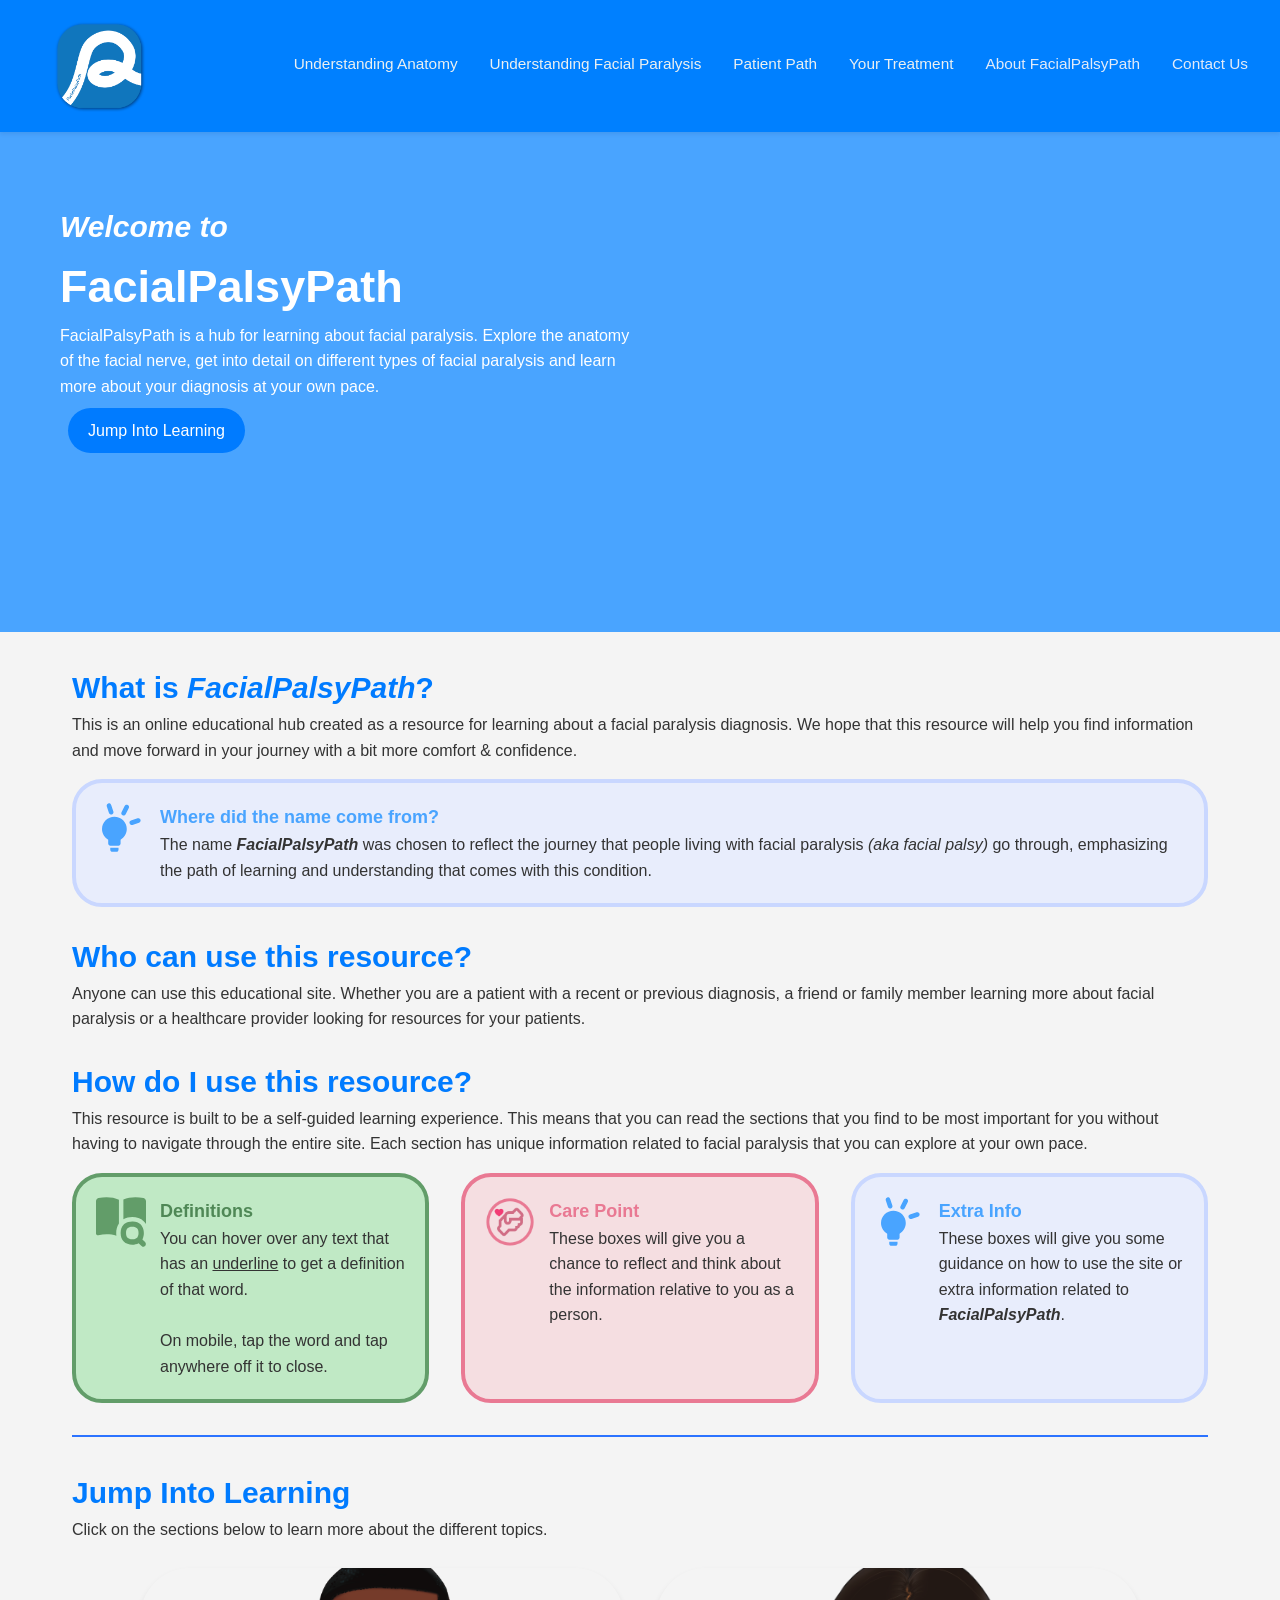
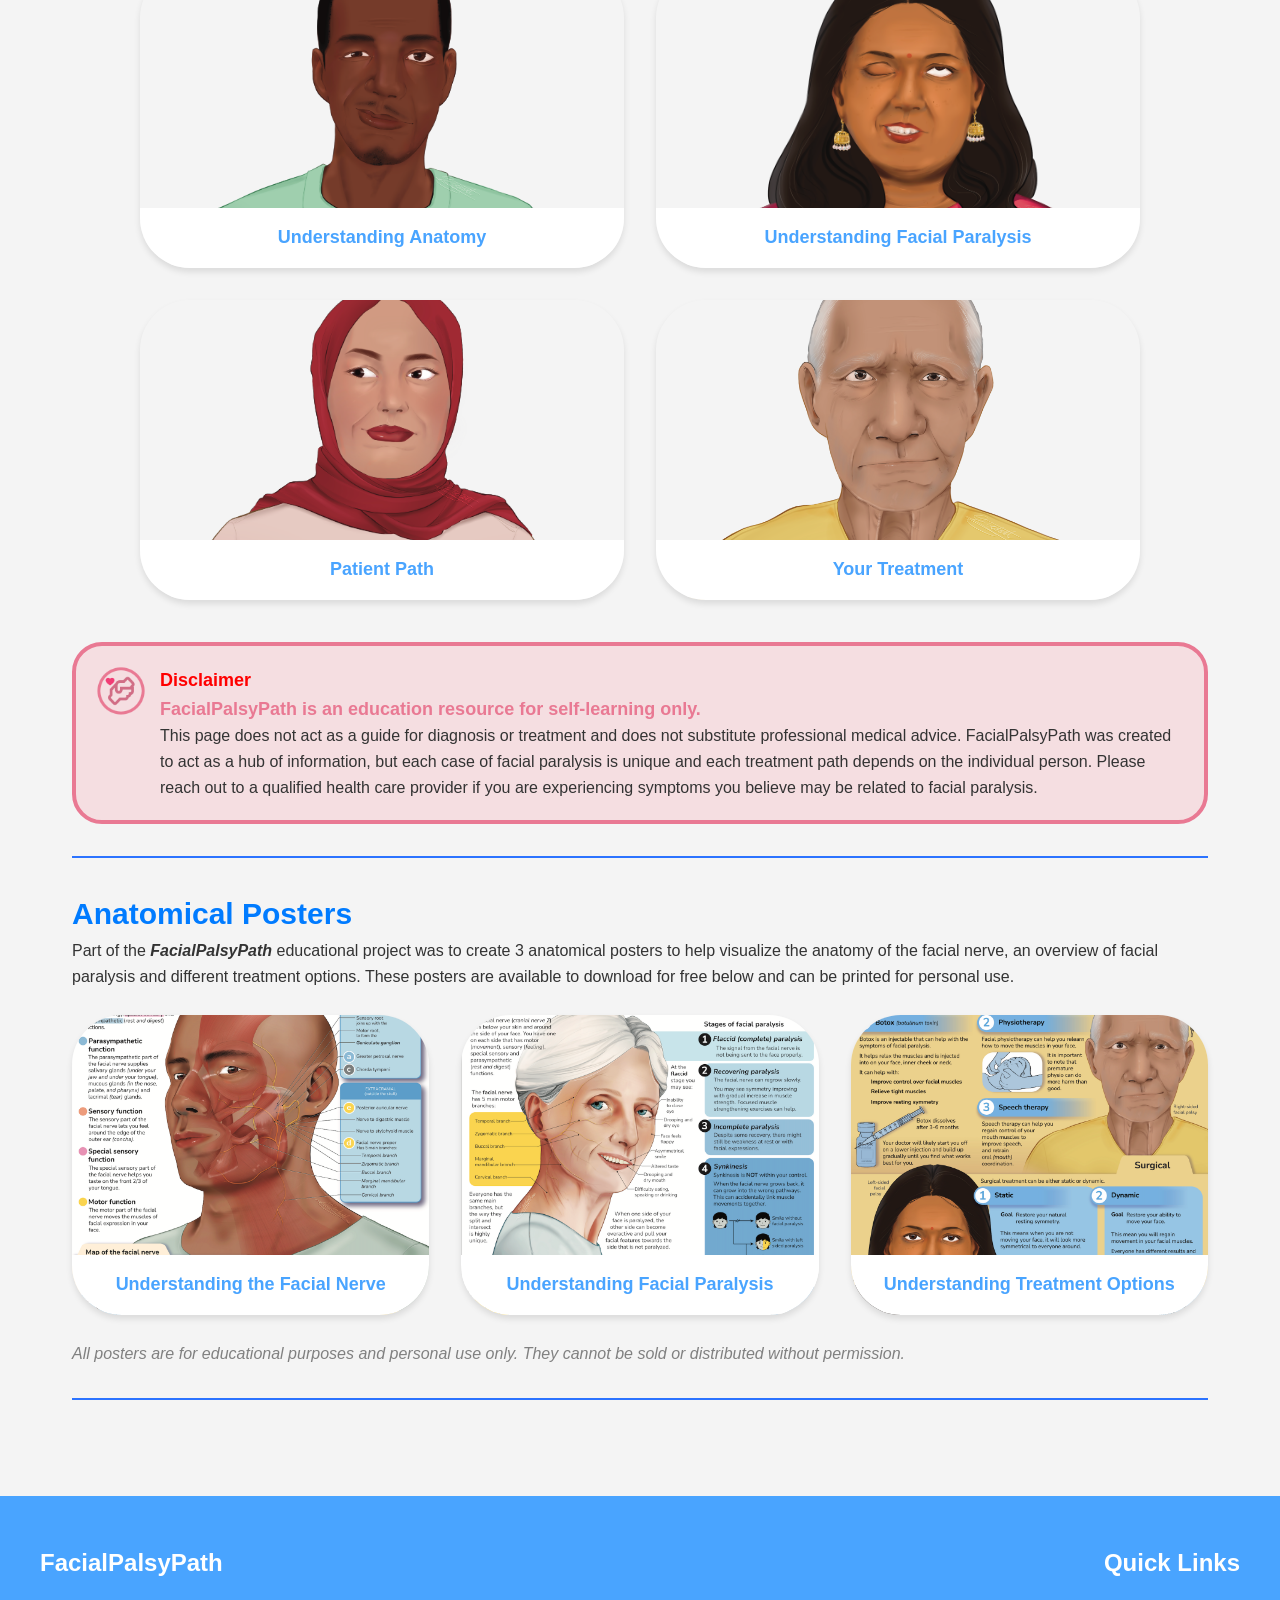
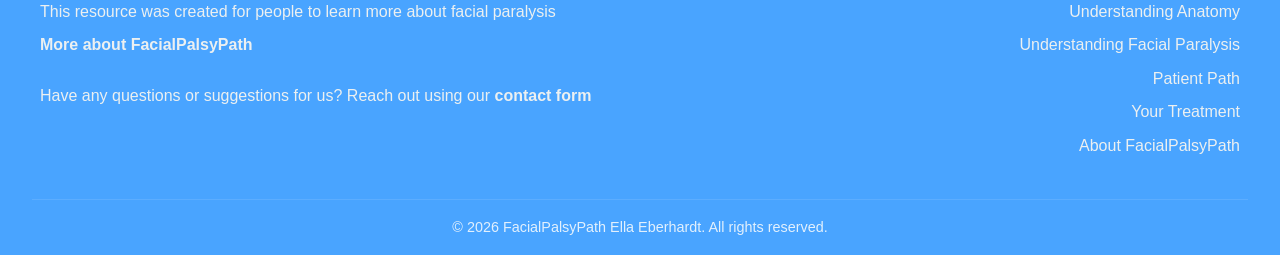
==== index.html @ 550a3e5a "Added comment - test" ====
<!DOCTYPE html>
<html lang="en">
<head>
    <meta charset="UTF-8">
    <meta name="viewport" content="width=device-width, initial-scale=1.0">
    <title>Understanding Facial Paralysis</title>
    <link rel="icon" type="image/x-icon" href="icons/FacialPalsyPathLogo.png">
    <link rel="stylesheet" href="style.css">
    <script src="main.js" defer></script>
</head>
<body>
<!-- I changed something -->
<header>
    <nav>
    <div class="logo">
        <a href="index.html" class="logo-link">
        <img src="icons/FacialPalsyPathLogo.png" alt="Home" class="logo-img">
         </a>
    </div>

    <!-- Hidden checkbox -->
        <input type="checkbox" id="menu-toggle" class="menu-toggle">

        <!-- Hamburger icon -->
        <label for="menu-toggle" class="hamburger">
             <span></span>
             <span></span>
             <span></span>
            </label>
        <div class="glass-overlay"></div>

    <ul class="nav-links">
        <li class="dropdown">
            <a href="pages/UnderstandingAnatomy.html" class="dropdown-toggle">Understanding Anatomy</a>
            <ul class="dropdown-menu">
                <li><a href="pages/UnderstandingAnatomy.html#nerves">Nerves</a></li>
                <li><a href="pages/UnderstandingAnatomy.html#facialnerve">Facial Nerve</a></li>
                <li><a href="pages/UnderstandingAnatomy.html#facialmuscles">Facial Muscles</a></li>
            </ul>
        </li>
        <li class="dropdown">
            <a href="pages/UnderstandingParalysis.html" class="dropdown-toggle">Understanding Facial Paralysis</a>
            <ul class="dropdown-menu">
                <li><a href="pages/UnderstandingParalysis.html#whatisparalysis">What is Paralysis?</a></li>
                <li><a href="pages/UnderstandingParalysis.html#causes">Causes</a></li>
                <li><a href="pages/UnderstandingParalysis.html#bellspalsy">Bell's Palsy</a></li>
                <li><a href="pages/UnderstandingParalysis.html#stages">Stages</a></li>
                <li><a href="pages/UnderstandingParalysis.html#synkinesis">Synkinesis</a></li>
                <li><a href="pages/UnderstandingParalysis.html#recovery">Recovery & Impacts</a></li>
            </ul>
        </li>
        <li class="dropdown">
            <a href="pages/PatientPath.html" class="dropdown-toggle">Patient Path</a>
            <ul class="dropdown-menu">
                <li><a href="pages/PatientPath.html#firstsigns">First Signs</a></li>
                <li><a href="pages/PatientPath.html#attheclinic">At the Clinic</a></li>
                <li><a href="pages/PatientPath.html#athome">At Home</a></li>
                <li><a href="pages/PatientPath.html#onsurgeryday">On Surgery Day</a></li>
                <li><a href="pages/PatientPath.html#yourteam">Your Team</a></li>
            </ul>
        </li>
         <li class="dropdown">
            <a href="pages/YourTreatment.html" class="dropdown-toggle">Your Treatment</a>
            <ul class="dropdown-menu">
                <li><a href="pages/YourTreatment.html#intro">Intro</a></li>
                <li><a href="pages/YourTreatment.html#non-surgical">Non-Surgical Options</a></li>
                <li><a href="pages/YourTreatment.html#surgical-static">Surgical Options: Static</a></li>
                <li><a href="pages/YourTreatment.html#surgical-dynamic">Surgical Options: Dynamic</a></li>
            </ul>
        </li>
        <li><a href="pages/About.html">About FacialPalsyPath</a></li>
        <li><a href="pages/About.html#contact-section">Contact Us</a></li>
    </ul>
    </nav>
</header>

<main>

<div class="blue-block">
  <div class="block-text">
    <h2> <span style="color: white;font-style: italic;font-size: 1em;">Welcome to</span></h2>
    <h2> <span style="color: white;font-style: bold;font-size: 1.5em;">FacialPalsyPath</span></h2>
    <p>FacialPalsyPath is a hub for learning about facial paralysis. Explore the anatomy of the facial nerve, 
        get into detail on different types of facial paralysis and learn more about your diagnosis at your own pace.</p>
    <a href="#jumpintolearning" class="button">Jump Into Learning</a>
  </div>
  <img src="images/IndexSplashImage.png" alt="Image of older white woman with a gentle smile with facial paralysis" class="block-image">
</div>

<div id="intro" class="page-section">
        <h2>What is <span style="font-style: italic;">FacialPalsyPath</span>?</h2>
        <p>This is an online educational hub created as a resource for learning about a facial paralysis diagnosis. 
            We hope that this resource will help you find information and move forward in your journey with a bit more comfort & confidence.</p>
            <div class="tutorial">
                    <img src="icons/LightBulb.svg" alt="icon of a lightbulb." style="width:50px;height:50px;">
                    <div id="tutorial-text"> 
                    <h3>Where did the name come from?</h3>
                    <p>The name <span style="font-weight: bold;font-style: italic;">FacialPalsyPath</span> was chosen to reflect the journey that people living with facial paralysis <span style="font-style: italic;">(aka facial palsy)</span> go through, emphasizing the path of learning and understanding that comes with this condition.</p>
                    </div>
            </div>
        <br>
        <h2>Who can use this resource?</h2>
        <p>Anyone can use this educational site. Whether you are a patient with a recent or previous diagnosis, a friend or family member 
            learning more about facial paralysis or a healthcare provider looking for resources for your patients.</p>
        <br>
        <h2>How do I use this resource?</h2>
        <p>This resource is built to be a self-guided learning experience. This means that you can read the sections that you find to be most 
            important for you without having to navigate through the entire site. Each section has unique information related to facial paralysis that you can explore at your own pace.</p>
            <div class="tutorial-grid">
                <section class="introduction-to-definition-page">
                    <img src="icons/definition.svg" alt="icon of a book and magnifying glass" style="width:50px;height:50px;">
                    <div id="introduction-to-definition-text">    
                        <h3>Definitions</h3>
                        <p>You can hover over any text that has an <span class = "definition" definition-text="Just like that!">underline</span> to get a definition of that word.<br><br> On mobile, tap the word and tap anywhere off it to close.</p>
                    </div>
                </section>
                <section class="care-point">
                    <img src="icons/CarePointIcon.png" alt="icon of two hands holding with a heart to the top left of them." style="width:50px;height:50px;">
                    <div id="care-point-text">    
                        <h3>Care Point</h3>
                        <p>These boxes will give you a chance to reflect and think about the information relative to you as a person.</p>
                    </div>
                </section> 
                <section class="tutorial">
                    <img src="icons/LightBulb.svg" alt="icon of a lightbulb." style="width:50px;height:50px;">
                    <div id="tutorial-text">    
                        <h3>Extra Info</h3>
                        <p>These boxes will give you some guidance on how to use the site or extra information related to <span style="font-weight: bold;font-style: italic;">FacialPalsyPath</span>.</p>
                    </div>
                </section>
            </div> 
</div>

<div id="jumpintolearning" class="page-section">
        <h2>Jump Into Learning</h2>
        <p>Click on the sections below to learn more about the different topics.</p><br>
    <div class="gallery-grid">

        <div class="gallery-item">
            <a href="pages/UnderstandingAnatomy.html">
            <img src="images/UnderstandingParalysisRecovering.png" alt="EDIT">
            <div class="gallery-overlay">
                <h3>Understanding Anatomy</h3>
            </div>
            </a>
        </div>

        <div class="gallery-item">
            <a href="pages/UnderstandingParalysis.html">
            <img src="images/UnderstandingParalysisEye3.png" alt="EDIT">
            <div class="gallery-overlay">
                <h3>Understanding Facial Paralysis</h3>
            </div>
            </a>
        </div> 

        <div class="gallery-item">
            <a href="pages/PatientPath.html">
            <img src="images/UnderstandingParalysisIncomplete.png" alt="EDIT">
            <div class="gallery-overlay">
            <h3>Patient Path</h3>
            </div>
            </a>
        </div>

        <div class="gallery-item">
            <a href="pages/YourTreatment.html">
            <img src="images/UnderstandingParalysisOveractiveMuscles.png" alt="EDIT" style="width: 110%;">
            <div class="gallery-overlay">
            <h3>Your Treatment</h3>
            </div>
            </a>
        </div>
    </div>
    <br>
        <section class="care-point">
                    <img src="icons/CarePointIcon.png" alt="icon of two hands holding with a heart to the top left of them." style="width:50px;height:50px;">
                    <div id="care-point-text">    
                        <h3><span style="color: red;">Disclaimer</span></h3>
                        <h3>FacialPalsyPath is an education resource for self-learning only.</h3>
                        <p>This page does not act as a guide for diagnosis or treatment and does not substitute professional medical advice. FacialPalsyPath was created 
                            to act as a hub of information, but each case of facial paralysis is unique and each treatment path depends on the individual person. Please reach out to a qualified health 
                            care provider if you are experiencing symptoms you believe may be related to facial paralysis.</p>
                    </div>
        </section>
</div>

<div id="posters" class="page-section">
    <h2>Anatomical Posters</h2>
    <p>Part of the <span style="font-weight: bold; font-style: italic;">FacialPalsyPath</span> educational project was to create 3 anatomical posters to help visualize the anatomy of the facial nerve, 
        an overview of facial paralysis and different treatment options. These posters are available to download for free below and can be printed for personal use.</p>
       <br>
        <div class="poster-grid">
            <div class="gallery-item">
                <a href="posters/FacialNervePoster.jpg" download>
                <img src="images/FacialNervePoster.jpg" alt="Facial Nerve Poster" style="width: 170%;">
                <div class="gallery-overlay">
                    <h3>Understanding the Facial Nerve</h3>
                </div>
                </a>
            </div>

            <div class="gallery-item">
                <a href="posters/FacialParalysisPoster.jpg" download>
                <img src="images/FacialParalysisPoster.jpg" alt="Facial Paralysis Poster" style="width: 170%;">
                <div class="gallery-overlay">
                    <h3>Understanding Facial Paralysis</h3>
                </div>
                </a>
            </div> 

            <div class="gallery-item">
                <a href="posters/TreatmentPoster.jpg" download>
                <img src="images/TreatmentPoster.jpg" alt="Treatment Option Poster" style="width: 170%;">
                <div class="gallery-overlay">
                <h3>Understanding Treatment Options</h3>
                </div>
                </a>
            </div>
        </div>
    <br>
    <p><span style="color: gray; font-style: italic;">All posters are for educational purposes and personal use only. They cannot be sold or distributed without permission.</span></p>
</div>

</main>

<!-- Lightbox Modal -->
<div class="lightbox-modal" id="lightboxModal">
    <div class="lightbox-content">
        <span class="lightbox-close" id="lightboxClose">&times;</span>
        <img class="lightbox-img" id="lightboxImg" src="" alt="">
    </div>
</div>

<button onclick="topFunction()" id="myBtn" title="Go to top">
    <img src="icons/TopOfPageArrow.png" alt="icon of an arrow pointing to the top of the page." style="width:20px;height:20px;">Top of Page</button>

<footer>
    <div class="footer-content">
    <div class="footer-section">
        <h3>FacialPalsyPath</h3>
        <p>This resource was created for people to learn more about facial paralysis</p>
        <a href="../pages/About.html" style="font-weight: bold;">More about FacialPalsyPath</a>
        <br><br>
        <p>Have any questions or suggestions for us? Reach out using our <a href="../pages/About.html#contact-section" style="font-weight: bold;">contact form</a></p>
    </div>
    <div class="footer-section">
        <h3>Quick Links</h3>
        <ul>
        <li><a href="../pages/UnderstandingAnatomy.html">Understanding Anatomy</a></li>
        <li><a href="../pages/UnderstandingParalysis.html">Understanding Facial Paralysis</a></li>
        <li><a href="../pages/PatientPath.html">Patient Path</a></li>
        <li><a href="../pages/YourTreatment.html">Your Treatment</a></li>
        <li><a href="../pages/About.html">About FacialPalsyPath</a></li>
        </ul>
    </div>
    </div>
    <div class="footer-bottom">
        <p>&copy; 2026 FacialPalsyPath Ella Eberhardt. All rights reserved.</p>
    </div>
</footer> 

<script>
let mybutton = document.getElementById("myBtn");
window.onscroll = function() {scrollFunction()};
function scrollFunction() {
if (document.body.scrollTop > 100 || document.documentElement.scrollTop > 100) {
    mybutton.style.display = "block";
} else {
    mybutton.style.display = "none";
}
}
function topFunction() {
document.documentElement.scrollTop = 0;
document.body.scrollTop = 0;
}

</script>
</body>
</html>
---- style.css ----
/*Import Google font for footer and header*/
@import url('https://fonts.googleapis.com/css2?family=Montserrat:wght@400;700&display=swap');

/* ----------- Logo styling ----------- */
/* Container for logo link, aligns logo vertically */
.logo-link {
  display: flex;
  align-items: center;
  transition: all 0.3s ease;
}

.logo-link:hover {
  transform: scale(1.05);
  filter: drop-shadow(0 4px 8px rgba(0, 0, 0, 0.2));
}

/* Logo scales with viewport instead of staying fixed at 90px */
.logo-img {
  height: clamp(40px, 9vw, 90px);
  width: auto;
  max-width: 500px;
  min-width: 100px;
  min-height: 100px;
  display: block;
}

.logo {
  /* padding instead of margin: guarantees space inside the header
     rather than pushing against a min-height that might not grow */
  padding: 0.5rem 0.5rem 0.5rem 1rem;
}

@media (max-width: 768px) {
  header {
    min-height: 200px;
    padding: 0.5rem 1.5rem;
  }
}

/* ----------- Headings ----------- */
h1 {
  color: rgb(5, 5, 114);
  font-size: 40px;
  font-family: "Gravitas One", serif;
  font-weight: 600;
  font-style: normal;
}

/* ----------- Page Text Styling ----------- */
h2 {
  color: #007bff;
  font-size: 30px;
  font-weight: bold;
}

h3 {
  color: #49a4ff;
  font-size: 18px;
}

/* ----------- Global Styles ----------- */
/* Reset default browser spacing and sets box model */
* {
  margin: 0;
  padding: 0;
  box-sizing: border-box;
}

/* ----------- Header Styling----------- */
/* Fixes header bar to top of page */
header {
  background-color: #0080ff;
  padding: 0.5rem 2rem;
  position: fixed;
  top: 0;
  width: 100%;
  min-height: 100px;
  z-index: 100;
  display: flex;
  align-items: center;
  justify-content: space-between;
  box-shadow: 0 2px 4px rgba(0, 40, 100, 0.1);
}

/* Naviguation container - flexbox for horizontal layout and spacing */
nav {
  display: flex;
  justify-content: space-between;
  align-items: center;
  width: 100%;
  position: relative; /* needed for dropdown positioning */
}

/* ----------- Index Page Styling ----------- */
 .blue-block {
  width: 100vw;
  position: relative;
  left: 50%;
  right: 50%;
  margin-left: -50vw;
  margin-right: -50vw;

  display: flex;
  align-items: center;
  justify-content: space-between;
  background-color: #49a4ff;
  padding: 60px;
  min-height: 600px;
  overflow: hidden; /* the mask */
}

.block-text {
  max-width: 50%;
  color: #ffffff;
  text-align: left;
  z-index: 1; /* keeps text above the image if they ever overlap */
}

.block-image {
  position: absolute;
  bottom: -30%;
  right: 5%;
  height: 120%;
  width: auto;
  max-width: none; /* don't let this fight with the height-based sizing */
  object-fit: cover;
  background: transparent;
}

/* ---- MOBILE ---- */
@media (max-width: 768px) {
  .blue-block {
    flex-direction: column;
    align-items: center;
    padding: 90px 24px;
    min-height: 900px; 
  }

  .block-text {
    max-width: 100%;
    margin-bottom: 24px;
    text-align: center;
    position: relative;
    z-index: 1; /* keeps text above the image if they ever overlap */
  }

  .block-image {
    height: 75%;
    bottom: -15%;

    /* centering instead of right-anchoring */
    right: auto;
    left: 50%;
    transform: translateX(-50%);
  }
}

/*Index Tutorial Grid*/
.tutorial-grid {
  display: grid;
  grid-template-columns: repeat(3, 1fr);
  gap: 2rem;
  max-width: 1300px;
  margin: 0 auto;
}

@media (max-width: 768px) {
  .tutorial-grid {
    grid-template-columns: 1fr;
    gap: 0rem;
  }
}

/*Index Poster grid*/
.poster-grid {
  display: grid;
  grid-template-columns: repeat(3, 1fr);
  gap: 2rem;
  max-width: 1300px;
  margin: 0 auto;
}

@media (max-width: 768px) {
  .poster-grid {
    grid-template-columns: 1fr;
    gap: 1.5rem;
  }
}

/* Index gallery grid */
.gallery {
  margin-top: 4rem;
  margin-bottom: 4rem;
}

/* CSS Grid Layout - 2 Column Grid */
.gallery-grid {
  display: grid;
  grid-template-columns: repeat(2, 1fr);
  gap: 2rem;
  max-width: 1000px;
  margin: 0 auto;
}

/* Gallery Item Styling */
.gallery-item {
  position: relative;
  overflow: hidden;
  border-radius: 50px;
  box-shadow: 0 4px 6px rgba(0, 0, 0, 0.1);
  transition: transform 0.3s ease, box-shadow 0.3s ease;
  cursor: pointer;
}

.gallery-item:hover {
  transform: translateY(-5px);
  box-shadow: 0 8px 15px rgba(0, 0, 0, 0.2);
}

.gallery-item img {
  width: 80%;
  height: 300px;
  object-fit: cover;
  display: block;
}

.gallery-item a {
  text-decoration: none;
  color: inherit;
  display: block;
}

.gallery-overlay {
  position: absolute;
  bottom: 0;
  left: 0;
  width: 100%;
  height: 20%;
  background: white;
  display: flex;
  align-items: flex-end;
  justify-content: center;
  text-align: center;
  padding: 1rem;
}

/* Responsive Gallery */
@media (max-width: 768px) {
  .gallery-grid {
    grid-template-columns: 1fr;
    gap: 1.5rem;
  }
  
  .gallery h2 {
    font-size: 2rem;
  }
  
  .gallery-item img {
    height: 250px;
  }
}

@media (min-width: 769px) and (max-width: 1024px) {
  .gallery-grid {
    gap: 1.5rem;
  }
}

/* ----------- Meet the Team Styling ----------- */
body {
    margin: 0;
    background: var(--paper);
    font-family: var(--font-body);
    color: var(--ink);
  }

  .team-group {
    margin-bottom: 25px;
  }

  .team-group:last-child {
    margin-bottom: 0;
  }

  .group-heading {
    display: flex;
    align-items: baseline;
    gap: 16px;
    margin-bottom: 12px;
  }

  .group-heading h2 {
    font-family: var(--font-display);
    font-size: 20px;
    font-weight: 500;
    margin: 0;
    white-space: nowrap;
  }

  .group-heading::after {
    content: "";
    flex: 1;
    height: 1px;
    background: var(--line);
  }

  /* ---------- LEAD: image left, text to the right ---------- */
  .lead-list {
    display: flex;
    flex-direction: column;
    gap: 32px;
  }

  .lead-card {
    display: flex;
    align-items: center;
    gap: 28px;
    padding: 20px;
    border: 1px solid var(--line);
    border-radius: 12px;
    background: #fff;
  }

  .lead-card .avatar {
    width: 250px;
    height: 250px;
    flex: 0 0 auto;
  }

  .lead-card .info {
    text-align: left;
  }

  .lead-card .name {
    font-family: var(--font-display);
    font-size: 22px;
    margin: 0 0 4px;
  }

  .lead-card .role {
    font-size: 13px;
    letter-spacing: 0.04em;
    text-transform: uppercase;
    color: var(--accent);
    font-weight: 600;
    margin: 0 0 10px;
  }

  .lead-card .bio {
    font-size: 15px;
    line-height: 1.55;
    color: var(--muted);
    margin: 0;
    max-width: 520px;
  }

  /* ---------- COMMITTEE: image top, text centered below ---------- */
  .committee-grid {
    display: grid;
    grid-template-columns: repeat(auto-fit, minmax(160px, 1fr));
    gap: 32px;
  }

  .committee-card {
    display: flex;
    flex-direction: column;
    align-items: center;
    text-align: center;
  }

  .committee-card .avatar {
    width: 250px;
    height: 250px;
    margin-bottom: 14px;
  }

  .committee-card .name {
    font-family: var(--font-display);
    font-size: 17px;
    margin: 0 0 3px;
  }

  .committee-card .role {
    font-size: 12px;
    letter-spacing: 0.04em;
    text-transform: uppercase;
    color: var(--accent);
    font-weight: 600;
    margin: 0;
  }

  /* ---------- Shared circular image mask ---------- */
  .avatar {
    border-radius: 50%;
    overflow: hidden;
    background: var(--accent-soft);
    border: 1px solid var(--line);
  }

  .avatar img {
    width: 100%;
    height: 100%;
    object-fit: cover;
    display: block;
  }

  /* ---------- Responsive ---------- */
  @media (max-width: 768px) {
    .lead-card {
      flex-direction: column;
      text-align: center;
    }
    .lead-card .info {
      text-align: center;
    }
    .lead-card .bio {
      max-width: 100%;
    }
  }

/* ----------- Contact Section ----------- */
.contact-section{
    width:100%;
    max-width:1180px;
    background:var(--blue-dark);
    border-radius:20px;
    overflow:hidden;
    box-shadow:0 20px 60px rgba(30,42,94,0.25);
  } 

  /* MAIN */
  .main{
    display:grid;
    grid-template-columns:1fr 1.15fr;
    gap:40px;
    padding:60px 40px 70px;
    align-items:start;
  }

  .contact-item{
    display:flex;
    align-items:center;
    gap:10px;
    color:var(--text-light);
    font-size:13px;
    margin-bottom:16px;
  }

  .contact-item .icon{
    width:28px;
    height:28px;
    border-radius:50%;
    background:rgba(255,255,255,0.08);
    display:flex;
    align-items:center;
    justify-content:center;
    flex-shrink:0;
  }

  .contact-item .icon svg{
    width:13px;
    height:13px;
    stroke:var(--text-light);
  }

  /* FORM CARD */
  .card{
    background:var(--white);
    border-radius:16px;
    padding:36px 36px 30px;
    position:relative;
    overflow:hidden;
  }

  .card-arcs{
    position:absolute;
    top:-30px;
    right:-30px;
    width:120px;
    height:120px;
    opacity:0.5;
    pointer-events:none;
  }

  .form-row{
    display:grid;
    grid-template-columns:1fr 1fr;
    gap:16px;
    margin-bottom:16px;
  }

  .field{ display:flex; flex-direction:column; gap:6px; }

  .field label{
    font-size:12px;
    font-weight:600;
    color:var(--blue-dark);
  }

  .field input,
  .field textarea{
    border:1px solid var(--border);
    border-radius:8px;
    padding:11px 12px;
    font-size:13px;
    color:var(--blue-dark);
    outline:none;
    font-family:inherit;
    transition:border-color 0.15s ease;
  }

  .field input::placeholder,
  .field textarea::placeholder{
    color:var(--placeholder);
  }

  .field input:focus,
  .field textarea:focus{
    border-color:var(--blue-accent);
  }

  .field-icon-wrap{
    position:relative;
    display:flex;
    align-items:center;
  }

  .field-icon-wrap input{ width:100%; padding-left:34px; }

  .field-icon-wrap .prefix-icon{
    position:absolute;
    left:11px;
    width:14px;
    height:14px;
    stroke:var(--placeholder);
    pointer-events:none;
  }

  .phone-wrap{
    display:flex;
    gap:8px;
  }
  .phone-wrap select{
    border:1px solid var(--border);
    border-radius:8px;
    padding:0 8px;
    font-size:13px;
    color:var(--blue-dark);
    background:var(--white);
    outline:none;
  }
  .phone-wrap input{ flex:1; }

  .field textarea{
    resize:none;
    min-height:80px;
  }

  @media (max-width:820px){
    .main{ grid-template-columns:1fr; }
    .nav-links{ display:none; }
  }

  @media (max-width:480px){
    .form-row{ grid-template-columns:1fr; }
    .nav{ padding:18px 20px; }
    .main{ padding:40px 20px 50px; }
  }

/* ----------- Naviguation links ----------- */
.nav-links {
  display: flex;
  list-style: none;
  transition: all 0.3s ease;
  gap: 2rem;
}


/* Individual link styling */
.nav-links a {
  color: #e3ebf8;
  text-decoration: none;
  font-size: clamp(0.9rem, 1.2vw, 1.1rem);
  padding-bottom: 0.25rem;
  border-bottom: 3px solid transparent;
  transition: all 0.3s ease;
}

/* Link Hover Effects */
.nav-links a:hover {
  color: #ffffff;
  border-bottom: white solid 3px;
  border-radius: 4px 4px 4px 4px;
}

/* Link Active Page indicator */
.nav-links a.active {
  color: #0057ad;
  border-bottom: #0057ad 3px;
}

/* ----------- Mobile Header Navigation ----------- */
/* 📱 Mobile breakpoint */
@media (max-width: 768px) {
  /* Adjust header padding and logo size for mobile */
  header {
    padding: 0.75rem 1rem;    /* tighter mobile spacing */
  }

  .logo {
    height: clamp(40px, 10vw, 55px); /* responsive mobile logo */
  }

  nav {
    width: 100%;
    display: flex;
    justify-content: space-between; /* logo left, hamburger right */
    align-items: center;
  }

  /* Hide normal nav, convert to hamburger menu */
  .nav-links {
    display: none;
    position: absolute;
    top: 70px;
    right: 20px;
    flex-direction: column;
    background-color: #0080ff;
    padding: 1rem;
    border-radius: 10px;
    gap: 1rem;
    width: 200px;
    box-shadow: 0 4px 10px rgba(0,0,0,0.2);
  }

  /* Show when JS toggles active */
  .nav-links.active {
    display: flex;
  }

  /* Slight font tweaks for mobile */
  .nav-links a {
    font-size: 1rem;
  }
}

/* ----------- Header Dropdown Menu ----------- */
/* Dropdown menu position relative to parent */
.nav-links li {
  position: relative;
}

/* Dropdown toggle styling */
.nav-links .dropdown-toggle {
  color: #ecf0f1;
  text-decoration: none;
  padding-bottom: 0.25rem;
  border-bottom: 3px solid transparent;
  transition: all 0.2s ease;
  cursor: pointer;
}

.nav-links .dropdown-toggle:hover {
  color: #ffffff;
  border-bottom: 3px solid #ffffff;
}


/* position the menu flush with the toggle so there's no gap to lose hover */
.nav-links .dropdown-menu {
  display: none;
  position: absolute;
  top: 100%; /* directly below the parent <li> */
  left: 0;
  background: #ffffff;
  color: #333333;
  list-style: none;
  padding: 0.25rem 0;
  border-radius: 8px;
  box-shadow: 0 6px 18px rgba(0,0,0,0.15);
  min-width: 160px;
  z-index: 200;
}

/* Dropdown menu items */
.nav-links .dropdown-menu li a {
  display: block;
  padding: 0.5rem 1rem;
  color: #333333;
  text-decoration: none;
}

.nav-links .dropdown-menu li a:hover {
  background: #69b1ff;
  color: #000;
}

/* Hover behaviour to keep dropdown open */
.nav-links .dropdown:hover .dropdown-menu,
.nav-links .dropdown-menu:hover {
  display: block;
}

/* make the entire dropdown container keep showing while hovering anywhere inside it */
.nav-links .dropdown {
  /* ensure the <li> also includes the space under the toggle, avoids accidental mouseout */
  padding-bottom: 0.25rem;
}

/* Keep-open class for JS-driven hover persistence */
.nav-links .dropdown.open .dropdown-menu {
  display: block;
}

/* ----------- Header Items Dropdown ----------- */


/* ----------- Sidebar menu ----------- */
.container {
  overflow: visible;
  display: grid;
  grid-template-columns: 1fr 3fr;  /* 1/4 and 3/4 */
  gap: 20px;
  width: 100%;
  margin: 0;
  padding: 20px;
  box-sizing: border-box;
}

/* Sticky sidebar styling */
.sidebar {
  position: sticky;
  top: calc(5px + 7rem);
  height: fit-content;
  margin-top: 2rem;
  background-color: #f5f5f5;
  padding: 20px;
  box-sizing: border-box;
  z-index: 50;
}

.content {
  padding: 20px;
}

/* Sidebar list styling */
.sidebar ul {
  list-style: none;
  padding: 0;
}

.sidebar li {
  list-style: none;
}

/* Sidebar links styling */
.sidebar a {
  text-decoration: none;
  color: #000000;
  display: block;
  padding: 10px;
  transition: all 0.3s;
}

.sidebar a:hover {
  text-decoration: none;
  background-color: #69b1ff;
  border-radius: 5px;
  color: white;
  font-weight: bold;
  transition: all 0.3s;
}

/* Highlight active sidebar link */
.sidebar a.active {
  background-color: #007bff;
  color: white;
  border-radius: 5px;
  font-weight: bold;
}

/* Page sections for scroll naviguation */
.page-section {
  min-height: auto; /* Ensures sections are long enough */
  border-bottom: 2px solid #2c73ff;
  padding: 2rem 0;
  scroll-margin-top: calc(60px + 2rem);
}

/* Responsive - single column on mobile */
@media (max-width: 768px) {
  .container {
    grid-template-columns: 1fr;
  }
}

/* Button invisble except on mobile */
.sidebar-toggle {display: none;}

/* Swap to toggle on mobile*/
@media (max-width: 768px) {
    .sidebar-toggle {
        display: block; /* Show button on mobile */
        width: 100%;

        position: sticky;
        top: 130px;
        width: 100%;
        border-radius: 20px;
        
        background: #007bff;
        color: white;
        text-align: left;
        padding: 10px;
        font: inherit;
        font-weight: bold;
        border: none;
        cursor: pointer;

        transition: all 0.3s;
    }

    .sidebar-toggle::after{
    content: "▼";
    padding-right: 8px;
    float: right;
    }

    .sidebar {
        display: none; /* Hide sidebar by default */
        width: 100%;
        position: sticky;
        top: calc(60px + 4rem);
        height: fit-content;
         margin-top: 2rem;
        left: 0;
        background: #fff;
        border-radius: 20px;
        z-index: 100;
        overflow-y: auto;
    }

    .page-section {
      scroll-margin-top: calc(100px + 2rem);
    }

    /* Class added by JavaScript to show the menu */
    .sidebar.open {
        display: block;
    }
}

/* ----------- Understanding Paralysis page ----------- */

/*Highlighting text*/
.highlight {
  font-weight: bold;
}
/* Hover text definitions*/
.definition {
  text-decoration: underline;
}

.definition:hover {
  font-weight: bold;
  text-decoration: underline dotted;
  cursor: help;
  position: relative;
}

.definition::after {
  content: attr(definition-text);
  position: fixed;
  left: var(--tx, 0px);
  top: var(--ty, 0px);       /* follows cursor via JS */
  background: #c0ddfa;
  backdrop-filter: blur(12px) saturate(180%);
  -webkit-backdrop-filter: blur(12px) saturate(180%);
  border: 1px solid rgba(255, 255, 255, 0.65);
  border-radius: 10px;
  padding: 8px 12px;
  font-size: 0.85rem;
  color: #2382e1;
  box-shadow: 0 4px 16px rgba(0, 60, 160, 0.15);
  max-width: 220px;
  white-space: normal;
  line-height: 1.4;
  pointer-events: none;
  opacity: 0;
  transition: opacity 0.2s ease;
  z-index: 100;
}

.definition:hover::after {
  opacity: 1;
}

/*Definition Index page styling*/

.introduction-to-definition-page {
  display: flex;
  align-items: flex-start;
  gap: 14px;
  background-color: #c0e9c5;
  border: 4px solid #629d69;
  border-radius: 30px;
  padding: 20px;
  margin-top: 1rem;
}

#introduction-to-definition-text h3 {
  color: #4f8856;
}

/*Care point styling*/

.care-point {
  display: flex;
  align-items: flex-start;
  gap: 14px;
  background-color: #f5dee1;
  border: 4px solid #e97993;
  border-radius: 30px;
  padding: 20px;
  margin-top: 1rem;
}

#care-point-text h3 {
  color: #e97993;
}

/*Tutorial styling*/

.tutorial {
  display: flex;
  align-items: flex-start;
  gap: 14px;
  background-color: #e8edfc;
  border: 4px solid #c9d7ff;
  border-radius: 30px;
  padding: 20px;
  margin-top: 1rem; 
}

#tutorial-text {
  flex: 1;
  gap: 10px;
}

#tutorial-text h3 {
  color: #49a4ff;
}

/* Icon and text grid styling (ie Eye Protection) */

.eye-icon-text-grid {
  display: grid;
  grid-template-columns: minmax(70px, auto) 1fr;
  gap: 0.75rem 1rem;
  align-items: center;
  justify-content: start;
}

.eye-icon-text-item {
  display: contents; /* lets the icon and text sit directly in the grid */
}

.eye-icon-text-item img {
  width: 32px;
  height: 32px;
}

/* Icon and text grid styling (ie Causes of Paralysis) */

.icon-text-grid {
  display: grid;
  grid-template-columns: minmax(50px, auto) 1fr minmax(50px, auto) 1fr;
  gap: 0.75rem 0.75rem;
  align-items: center;
}

.icon-text-item {
  display: contents; /* lets the icon and text sit directly in the grid */
}

.icon-text-item img {
  width: 32px;
  height: 32px;
}

/* Icon and text list styling (ie Synkinesis) */

.icon-and-list {
  display: flex;
  align-items: flex-start;
  gap: 14px;
  padding: 5px;
  margin-top: 1rem; 
}

#icon-and-list-text {
  flex: 1;
  gap: 10px;
}


/* List Styling */

#causes-list {
  list-style-position: outside;
  margin-top: 10px;
  margin-left: 40px;
  margin-bottom: 10px;
}

#stages-list {
  list-style-position: outside;
  margin-top: 10px;
  margin-left: 40px;
  margin-bottom: 10px;
}

#synkinesis-treatment-list {
  list-style-position: outside;
  margin-top: 10px;
  margin-left: 40px;
}

/* ----------- Footer ----------- */
footer {
  width: 100%;
  position: relative;
  margin-top: 4rem;
  background-color: transparent;
  color: #ecf0f1;
  padding: 3rem 2rem 1rem;
  box-sizing: border-box;
}

footer::before {
  content: '';
  position: absolute;
  top: 0;
  left: 50%;
  transform: translateX(-50%);
  width: 100vw;
  height: 100%;
  background-color: #49a4ff;
  z-index: -1;
}

/* Footer layout - flexbox for horizontal sections and spacing */
.footer-content {
  display: flex;
  justify-content: flex-start;
  max-width: 1200px;
  margin: 0 auto;
  gap: 2rem;
  flex-wrap: wrap;
  align-items: flex-start;
}

/* Right align second footer column */
.footer-content .footer-section:nth-child(2) {
  margin-left: auto;
  text-align: right;
}

.footer-section {
  flex: 1;
  min-width: 200px;
}

/* Footer heading styling */
.footer-section h1 {
  font-size: 2.5rem;
  color: white;
  margin-bottom: 1rem;
  font-size: 1.2rem;
}

.footer-section h3 {
  font-size: 1.5rem;
  color: white;
  margin-bottom: 1rem;
}

/* Footer text styling */
.footer-section p {
  margin-bottom: 0.5rem;
  line-height: 1.6;
}

/* Footer link list styling */
.footer-section ul {
  list-style: none;
}

.footer-section ul li {
  margin-bottom: 0.5rem;
}

.footer-section a {
  color: #ecf0f1;
  text-decoration: none;
  transition: color 0.3s ease;
}

.footer-section a:hover {
  transition: all 0.1s ease-in-out;
  color: white;
  border-bottom: white solid 2px;
}
 /* Footer copyright and bottom text styling */
.footer-bottom {
  text-align: center;
  margin-top: 2rem;
  padding-top: 1rem;
  border-top: 1px solid rgba(255, 255, 255, 0.1);
}

.footer-bottom p {
  font-size: 0.9rem;
  color: #e2f0fd;
}
/* Footer responsive adjustments - stack sections and center text on mobile */
@media (max-width: 768px) {
  .footer-content {
    flex-direction: column;
    align-items: center;
    text-align: center;
  }
  .footer-section {
    text-align: center;
    margin-bottom: 2rem;
    margin-left: 0;
    width: 100%;
  }
  .footer-content .footer-section:nth-child(2) {
    margin-left: 0;
    text-align: center;
  }
  footer {
    padding: 2rem 1rem 1rem;
  }
}

/* ----------- Main content Page structure ----------- */

/*Additional spacing and layout adjustments so that footer reaches bottom of page no matter what*/
html, body {
  height: 100%;
  margin: 0;
}

body {
  font-family: 'Nunito', sans-serif;
  line-height: 1.6;
  color: #333;
  background-color: #f4f4f4;
  min-height: 100vh;
  display: block;
  flex-direction: column;
}

/* Main content area grows to fill space between header and footer */
main {
  flex: 1;
  max-width: 1200px;
  margin: 0 auto;
  padding: 2rem;
  min-height: calc(100vh - 400px);
}

.media-text-grid {
  display: grid;
  grid-template-columns: 1fr 1fr;
  gap: 2rem;
  align-items: center;
}

/* Ensures content doesn't touch edges on small screens */
@media (max-width: 100vw) {
  main {
    padding: 1rem 1rem;
  }
  .content,
  .page-section,
  .container,
  .references-dropdown,
  .references-section {
    padding-left: 0rem;
    padding-right: 0;
    box-sizing: border-box;
  }
  .media-text-grid {
    grid-template-columns: 1fr;
  }
}

/* ----------- Tab Section ----------- */
.tab-section {
    margin-top: 1rem;
    margin-bottom: 1rem;
    background-color: #e8edfc;
    border: 4px solid #c9d7ff;
    border-radius: 30px;
    padding: 15px;
}

.tabs-container {
    display: flex;
    justify-content: space-between;
    flex-wrap: wrap;
}

.tab-button {
    flex: 1 1 auto; /* Allows items to grow and shrink based on content */
    text-align: center;
    gap: 20px;
    margin-bottom: 20px;
    color:#7c7c7c;
    background-color: transparent;
    border: none;
    outline: none;
    cursor: pointer;
    padding: 12px;
    border-radius: 15px;
    font-size: 16px;
    margin: 3px;
  }

.tab-button.active {
    color: #0080ff;
    pointer-events: none; /* Makes the button "invisible" to the mouse */
    cursor: default;
    background-color: #c9d7ff;
    border-radius: 15px;
  }

.tab-button:hover {
    color: #0080ff;
    background-color: #c9d7ff;
    cursor: pointer;
  }

.tab-content {
    display: none;
    padding: 20px;
}

.tab-content.active {
    display: block;
}

/* Mobile responsive tabs - prevent overflow on small screens */
@media (max-width: 768px) {
  .tabs-container {
    flex-direction: column;
    gap: 0.5rem;
  }

  .tab-button {
    flex: 1 1 100%;
    width: 100%;
    margin: 0.25rem 0;
  }
}

/* ── Frosted-glass toggle button ─────────────────────────────────────────── 
.side-panel-toggle {
  align-self: center;
  flex-shrink: 0;
  width: 40px;
  height: 56px;
  display: grid;
  place-items: center;

  /* Frosted glass 
  background: rgba(200, 220, 255, 0.35);
  backdrop-filter: blur(10px) saturate(160%);
  -webkit-backdrop-filter: blur(10px) saturate(160%);
  border: 1px solid rgba(255, 255, 255, 0.55);
  border-radius: 0 10px 10px 0;

  color: #003d7a;
  outline: none;
  cursor: pointer;
  box-shadow: 2px 0 12px rgba(0, 80, 200, 0.12);
  transition: background 0.25s ease, box-shadow 0.25s ease;
}

.side-panel-toggle:hover {
  background: rgba(200, 220, 255, 0.55);
  box-shadow: 2px 0 18px rgba(0, 80, 200, 0.22);
}

.sp-icon-close {
  display: none !important;
}

 ── Frosted-glass side panel ────────────────────────────────────────────── 
.side-panel {
  display: none;
  flex-shrink: 0;
  width: 0;
  overflow: hidden;
}

.side-panel-open .side-panel {
  display: flex;
  flex-direction: column;
  justify-content: center;
  width: 220px;
  padding: 20px 16px;

  /* Frosted glass 
  background: rgba(220, 235, 255, 0.35);
  backdrop-filter: blur(14px) saturate(180%);
  -webkit-backdrop-filter: blur(14px) saturate(180%);
  border: 1px solid rgba(255, 255, 255, 0.55);
  border-radius: 0 16px 16px 0;

  color: #003060;
  box-shadow: 4px 0 24px rgba(0, 60, 160, 0.15);
  animation: panelSlideIn 0.3s cubic-bezier(0.25, 0.8, 0.25, 1) both;
}

@keyframes panelSlideIn {
  from { opacity: 0; transform: translateX(-12px); }
  to   { opacity: 1; transform: translateX(0); }
}

.side-panel h3 {
  font-size: 1rem;
  font-weight: 700;
  color: #002a6e;
  margin-bottom: 0.6rem;
}

.side-panel p {
  font-size: 0.9rem;
  line-height: 1.5;
  color: #1a3a5c;
}

/* Swap icons 
.side-panel-open .sp-icon-open {
  display: none !important;
}

.side-panel-open .sp-icon-close {
  display: initial !important;
}

/* Flip toggle border-radius when panel is open 
.side-panel-open .side-panel-toggle {
  border-radius: 10px 0 0 10px;
  box-shadow: -2px 0 12px rgba(0, 80, 200, 0.12);
}
------------------------------------*/


/* ----------- Buttons ----------- */

/* Style the download PDF button */
    #pdfBtn {
    border: none;
    outline: none;
    background-color: #0080ff;
    color: white;
    cursor: pointer;
    padding: 12px;
    border-radius: 8px;
    font-size: 16px;
    }
    #pdfBtn:hover {
    background-color: #85a5e8;
    }

 .button {
    display: inline-block;
    padding: 10px 20px;
    margin: 0.5rem;
    background-color: #007bff;
    color: white;
    text-decoration: none;
    border-radius:40px;
    font-family: sans-serif;
    font-size: 16px;    /* ← added */
    border: none;       /* ← added */
}

  .button:hover {
    background-color: #85a5e8;
  }

/* Style the top of page button */
    #myBtn {
    display: none; /* Hidden by default */
    position: fixed;
    bottom: 20px;
    right: 30px;
    z-index: 99;
    border: none;
    outline: none;
    background-color: #0080ff;
    color: white;
    cursor: pointer;
    padding: 10px;
    border-radius: 8px;
    font-size: 16px;
    }

    #myBtn img {
    display: inline-block;
    padding-right: 5px;
    margin: 0;
    vertical-align: middle;
    }

    #myBtn:hover {
    background-color: #85a5e8;
    }

    html {
    scroll-behavior: smooth; /* Enables smooth scrolling */
    scroll-padding-top: 60px; /* Offset for fixed header */
    }

/* Section Button (same styling as #myBtn but inline) */
/* .section-button {
  display: inline-block;
  padding: 12px 20px;
  background-color: #3498db;
  color: white;
  border: none;
  border-radius: 5px;
  cursor: pointer;
  font-size: 1rem;
  transition: background-color 0.3s ease;
  text-decoration: none;
}

.section-button:hover {
  background-color: #2980b9;
} */

/* ----------- Smooth Scrolling ----------- */

html {
  scroll-behavior: smooth;
  scroll-padding-top: 60px; /* Offset for fixed header */
}

/* ----------- Main Content Styling ----------- */
/* Make main content grow to push footer down */
main {
  flex: 1;
  max-width: 1200px;
  margin: 0 auto;
  padding: 2rem;
  width: 100%;
}

/* ----------- Gallery Styling ----------- */
/* .gallery {
  margin-top: 4rem;
  margin-bottom: 4rem;
}

.gallery h2 {
  text-align: center;
  font-size: 2.5rem;
  margin-bottom: 3rem;
  color: #2c3e50;
} */

/* CSS Grid Layout - 2 Column Grid
.gallery-grid {
  display: grid;
  grid-template-columns: repeat(2, 1fr);
  gap: 2rem;
  max-width: 1000px;
  margin: 0 auto;
} */

/* Gallery Item Styling
.gallery-item {
  position: relative;
  overflow: hidden;
  border-radius: 8px;
  box-shadow: 0 4px 6px rgba(0, 0, 0, 0.1);
  transition: transform 0.3s ease, box-shadow 0.3s ease;
  cursor: pointer;
}

.gallery-item:hover {
  transform: translateY(-5px);
  box-shadow: 0 8px 15px rgba(0, 0, 0, 0.2);
}

.gallery-item img {
  width: 100%;
  height: 300px;
  object-fit: cover;
  display: block;
}

.gallery-item a {
  text-decoration: none;
  color: inherit;
  display: block;
} */

/* Responsive Gallery
@media (max-width: 768px) {
  .gallery-grid {
    grid-template-columns: 1fr;
    gap: 1.5rem;
  }
  
  .gallery h2 {
    font-size: 2rem;
  }
  
  .gallery-item img {
    height: 250px;
  }
}

@media (min-width: 769px) and (max-width: 1024px) {
  .gallery-grid {
    gap: 1.5rem;
  }
} */

/* ----------- Hero Section Styling ----------- */
/* .hero {
  text-align: center;
  padding: 4rem 2rem;
  background: linear-gradient(135deg, #434c73 0%, #3b13cb 100%);
  color: white;
  border-radius: 12px;
  margin-bottom: 3rem;
}

.hero h1 {
  font-size: 3rem;
  margin-bottom: 1rem;
  color: white;
}

.hero p {
  font-size: 1.3rem;
  max-width: 600px;
  margin: 0 auto;
  color: #ecf0f1;
} */

/* @media (max-width: 768px) {
  .hero h1 {
    font-size: 2rem;
  }
  
  .hero p {
    font-size: 1.1rem;
  }
  
  .hero {
    padding: 3rem 1.5rem;
  }
} */

/* ----------- Individual Page Header Styling ----------- */
.page-header {
  text-align: left;
  padding: clamp(6rem, 12vw, 18rem) clamp(1rem, 5vw, 10rem) 4rem;
  background-color: #49a4ff;
  color: rgb(92, 162, 255);
  margin-bottom: 3rem;
  width: 100%;
  position: relative;
  left: 50%;
  transform: translateX(-50%);
  margin-left: 0;
  margin-right: 0;
  display: flex;
  flex-direction: column;
  justify-content: flex-end;
  align-items: flex-start;
}

.page-header::before {
  content: '';
  position: absolute;
  top: 0;
  left: 50%;
  transform: translateX(-50%);
  width: 100vw;
  height: 100%;
  background-color: #49a4ff;
  z-index: -1;
}

.page-header h1 {
  font-size: clamp(1.8rem, 5vw, 2.5rem);
  margin-bottom: 0.5rem;
  color: white;
}

.header-description {
  font-size: 1.1rem;
  color: #ecf0f1;
  font-style: italic;
}

/* ----------- Lab Content Styling ----------- */
/* .lab-content {
  max-width: 800px;
  margin: 0 auto 4rem;
} */

/* .learning-section {
  background-color: white;
  padding: 2rem;
  margin-bottom: 2rem;
  border-radius: 8px;
  box-shadow: 0 2px 8px rgba(0, 0, 0, 0.1);
} */

/* .learning-section h3 {
  color: #667eea;
  margin-bottom: 1rem;
  font-size: 1.5rem;
} */

/* .learning-section ul {
  margin-left: 2rem;
  line-height: 1.8;
} */

/* .learning-section li {
  margin-bottom: 0.5rem;
} */

/* ----------- Lab Image Gallery ----------- */
/* .lab-images {
  margin-bottom: 4rem;
}

.lab-images h2 {
  text-align: center;
  font-size: 2rem;
  margin-bottom: 2rem;
  color: #2c3e50;
}

.screenshot-grid {
  display: grid;
  grid-template-columns: repeat(auto-fit, minmax(300px, 1fr));
  gap: 2rem;
  max-width: 1200px;
  margin: 0 auto;
}

.screenshot-grid figure {
  margin: 0;
  background: white;
  border-radius: 8px;
  overflow: hidden;
  box-shadow: 0 4px 6px rgba(0, 0, 0, 0.1);
  transition: transform 0.3s ease, box-shadow 0.3s ease;
}

.screenshot-grid figure:hover {
  transform: translateY(-5px);
  box-shadow: 0 8px 15px rgba(0, 0, 0, 0.2);
}

.screenshot-grid img {
  width: 100%;
  height: 250px;
  object-fit: cover;
  display: block;
}

.screenshot-grid figcaption {
  padding: 1rem;
  text-align: center;
  font-style: italic;
  color: #555;
  background-color: #f8f9fa;
} */

/* ----------- References Sections Styling ----------- */

.references-dropdown {
  margin-top: 1rem;
}

.references-section {
  margin-top: 1rem;
    width:100%;
    max-width:1180px;
    background:var(--blue-dark);
    border-radius:20px;
    padding:1rem 2rem;
    overflow:hidden;
    box-shadow:0 20px 60px rgba(30,42,94,0.25);
}

.references-toggle {
  background: none;
  border: none;
  cursor: pointer;
  font-size: 1rem;
  display: flex;
  align-items: center;
  gap: 8px;
  padding: 0;
  color: inherit;
}

.references-toggle:hover {
  opacity: 0.7;
}

.triangle {
  display: inline-block;
  width: 8px;
  height: 8px;
  border-right: 2px solid currentColor;
  border-bottom: 2px solid currentColor;
  border-radius: 0 0 2px 0;
  transform: rotate(45deg);
  transition: transform 0.3s ease;
}

.triangle.open {
  transform: rotate(225deg);
}

.references-content {
  overflow: hidden;
  max-height: 0;
  transition: max-height 0.3s ease;
}

.references-content.open {
  max-height: 800px; /* Large enough to show content */
  padding: 1rem 0;
  overflow-wrap: break-word;
}

.references-content ul li {
  margin-bottom: 6px; /* adjust to taste */
}

/* Ensures content doesn't touch edges on small screens */
@media (max-width: 768px) {
  .references.content {
    padding: 1.5rem 1rem;
  }
}

.references.section h2 {
  color: #2c3e50;
  margin-bottom: 1rem;
}

.references.section p {
  line-height: 1.8;
  margin-bottom: 1rem;
  color: #555;
}

.references.section p:last-child {
  margin-bottom: 0;
}

/* ----------- Spaced List Styling ----------- */
.spaced-list li {
  list-style: none;
  margin-bottom: 10px; /* Adjust the value for more or less space */
}

/* ----------- Global Image Scaling ----------- */
/* ensure all images scale responsivly and never overflow their container */
img {
  max-width: 100%;
  height: auto;
  display: block;
  margin: 0 auto;
}

/* ----------- Lightbox Modal Styling ----------- */
/* Images zoom in when clicked and have a blurred background - Lightbox Modal Styling */
.lightbox-modal {
  display: none;
  position: fixed;
  top: 0;
  left: 0;
  width: 100%;
  height: 100%;
  background-color: rgba(0, 0, 0, 0.8);
  backdrop-filter: blur(5px);
  z-index: 1000;
  justify-content: center;
  align-items: center;
  opacity: 0;
  transition: opacity 0.3s ease;
}

/* when active, modal becomes active and visible */
.lightbox-modal.active {
  display: flex;
  opacity: 1;
}
 /*container for zoomed image and close button, allows for animation and styling*/
.lightbox-content {
  position: relative;
  max-width: 90vw;
  max-height: 90vh;
  animation: zoomIn 0.3s ease;
}

/* Zoom in for modal images */
@keyframes zoomIn {
  from {
    transform: scale(0.8);
    opacity: 0;
  }
  to {
    transform: scale(1);
    opacity: 1;
  }
}

/* zoom in image styling */
.lightbox-img {
  width: 100%;
  height: 100%;
  object-fit: contain;
  border-radius: 8px;
  box-shadow: 0 10px 40px rgba(0, 0, 0, 0.3);
}

/* Close button styling */
.lightbox-close {
  position: absolute;
  top: -40px;
  right: 0;
  color: white;
  font-size: 2rem;
  font-weight: bold;
  cursor: pointer;
  user-select: none;
  transition: color 0.3s ease;
}

.lightbox-close:hover {
  color: #3498db;
}

/* makes gallry images clickable for zooming */
.screenshot-grid img {
  cursor: pointer;
  transition: transform 0.2s ease;
}
 /* slight zoom on hover to indicate interactivity */
.screenshot-grid img:hover {
  transform: scale(1.02);
}

/* Hide the checkbox */
.menu-toggle {
  display: none;
}

/* ----------- Hamburger menu for mobile ----------- */
/* Hide checkbox */
.menu-toggle {
  display: none;
}

/* Hamburger icon */
.hamburger {
  display: none;
  flex-direction: column;
  gap: 6px;
  cursor: pointer;
  z-index: 1100;
}

.hamburger span {
  width: 28px;
  height: 3px;
  background: white;
  border-radius: 3px;
  transition: 0.3s ease;
}

/* GLASS OVERLAY */
.glass-overlay {
  display: none;
}

@media (max-width: 768px) {

  /* Show hamburger */
  .hamburger {
    display: flex;
  }

  /* Glass blur background */
  .glass-overlay {
    position: fixed;
    inset: 0;
    backdrop-filter: blur(12px);
    background: rgba(0, 0, 0, 0.25);
    z-index: 900;
    display: none;
    opacity: 0;
    transition: opacity 0.4s ease;
  }

  /* FULL-WIDTH DROPDOWN MENU */
  .nav-links {
    display: none;
    position: fixed;
    top: -350px; /* start hidden above screen */
    left: 0;
    width: 100vw; /* full width */
    flex-direction: column;
    background: #0080ff; /* header blue */
    padding: 2rem 1.5rem;
    gap: 1.5rem;
    text-align: center;
    box-shadow: 0 10px 25px rgba(0,0,0,0.25);
    z-index: 1000;

    /* Smooth slide + fade */
    opacity: 0;
    transition:
      top 0.45s cubic-bezier(0.25, 0.8, 0.25, 1),
      opacity 0.45s ease;
  }

  /* White text */
 /* Base link styling + animation start state */
.nav-links a {
  font-size: 1.25rem;
  color: white;
  text-decoration: none;
  border-bottom: 2px solid transparent;

  opacity: 0; /* start invisible */
  transform: translateY(10px); /* slide up */
  transition:
    opacity 0.4s ease,
    transform 0.4s ease,
    border-color 0.3s ease;
  }

  /* White underline hover */
  .nav-links a:hover {
    border-bottom: 2px solid white;
  }

  /* When menu is toggled ON */
  .menu-toggle:checked ~ .glass-overlay {
    display: block;
    opacity: 1;
  }

  .menu-toggle:checked ~ .nav-links {
    display: flex;
    top: 70px; /* drops smoothly from hamburger */
    opacity: 1;
  }

  .menu-toggle:checked ~ .nav-links a {
  opacity: 1;
  transform: translateY(0);
  }

  /* Animate hamburger into X */
  .menu-toggle:checked + .hamburger span:nth-child(1) {
    transform: translateY(9px) rotate(45deg);
  }

  .menu-toggle:checked + .hamburger span:nth-child(2) {
    opacity: 0;
  }

  .menu-toggle:checked + .hamburger span:nth-child(3) {
    transform: translateY(-9px) rotate(-45deg);
  }

  /* ----------- Disable dropdowns on mobile ----------- */
/* Only the top-level nav-links should show; dropdown-menus stay hidden permanently,
   overriding the hover/open rules that reveal them on desktop */
.nav-links .dropdown-menu,
.nav-links .dropdown:hover .dropdown-menu,
.nav-links .dropdown-menu:hover,
.nav-links .dropdown.open .dropdown-menu {
  display: none !important;
}

/* Dropdown toggles behave like plain nav links on mobile (no submenu to open) */
.nav-links .dropdown-toggle {
  cursor: default;
}

}
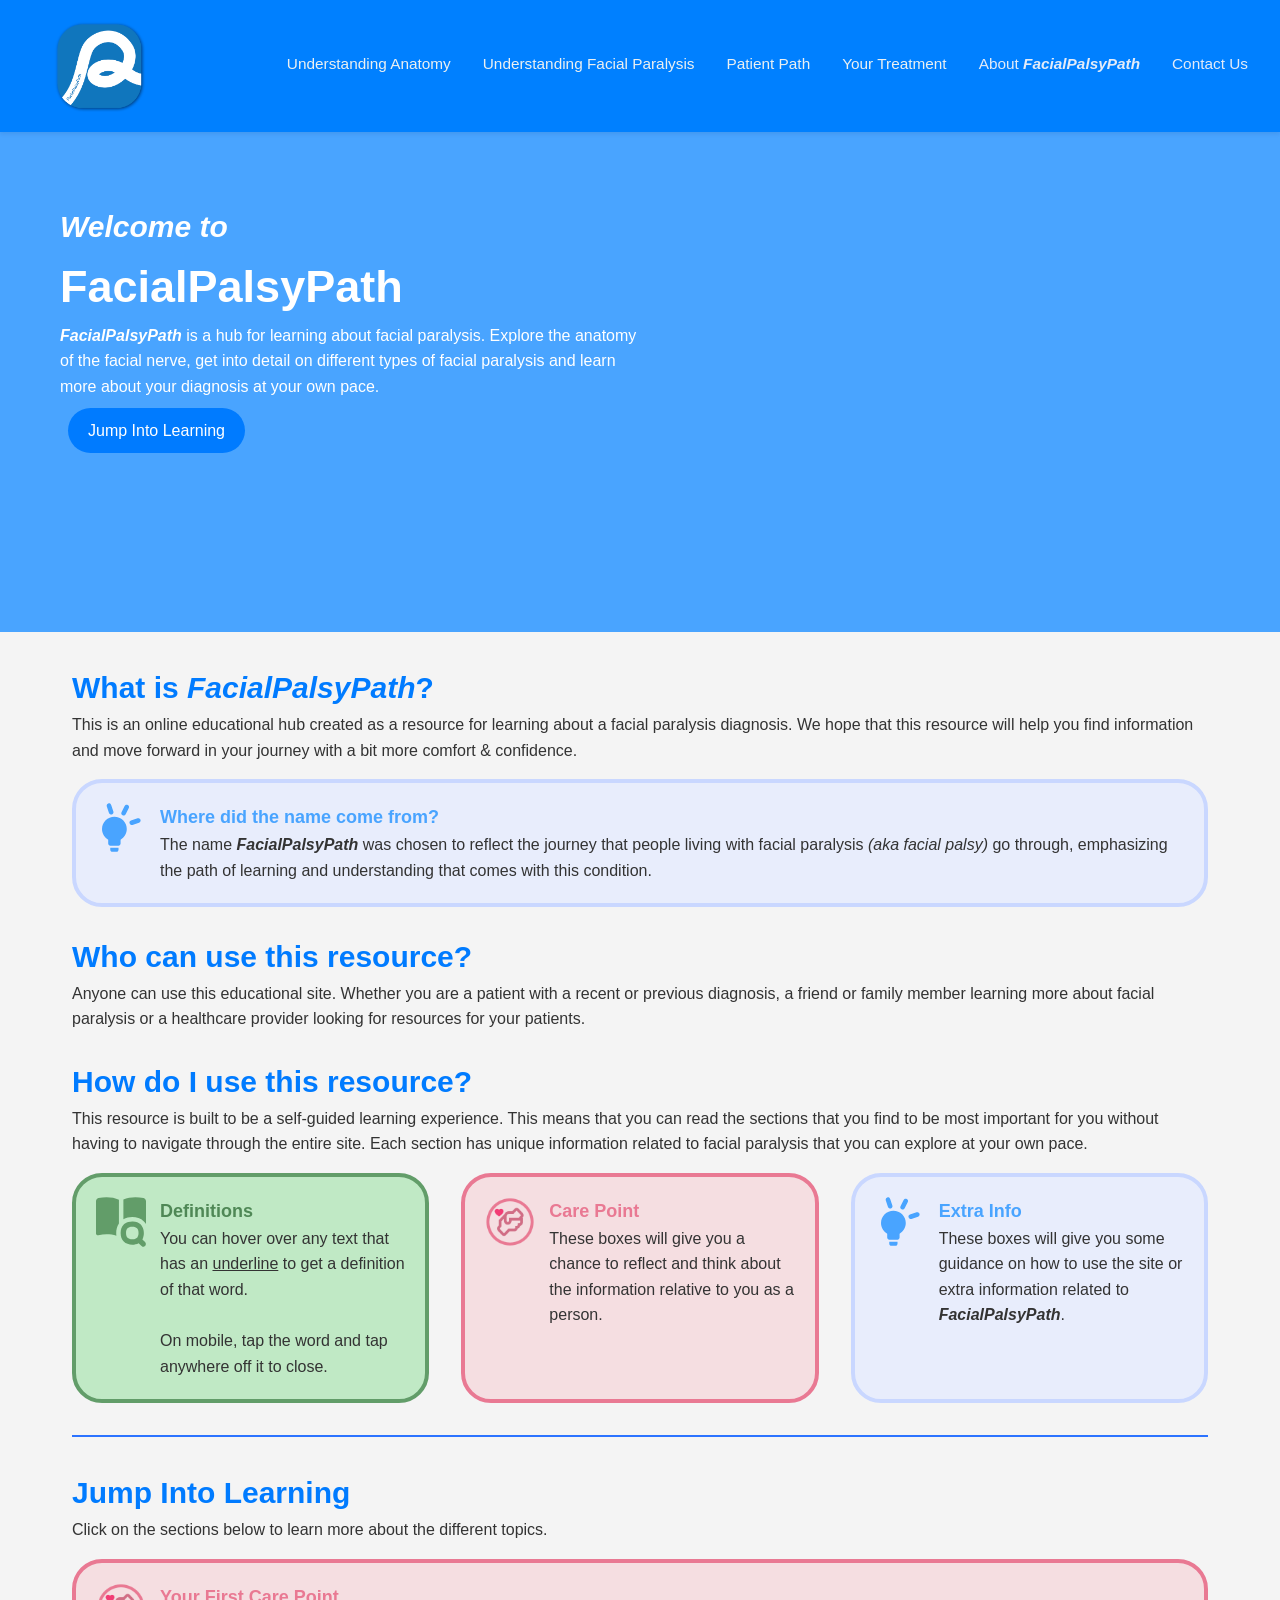
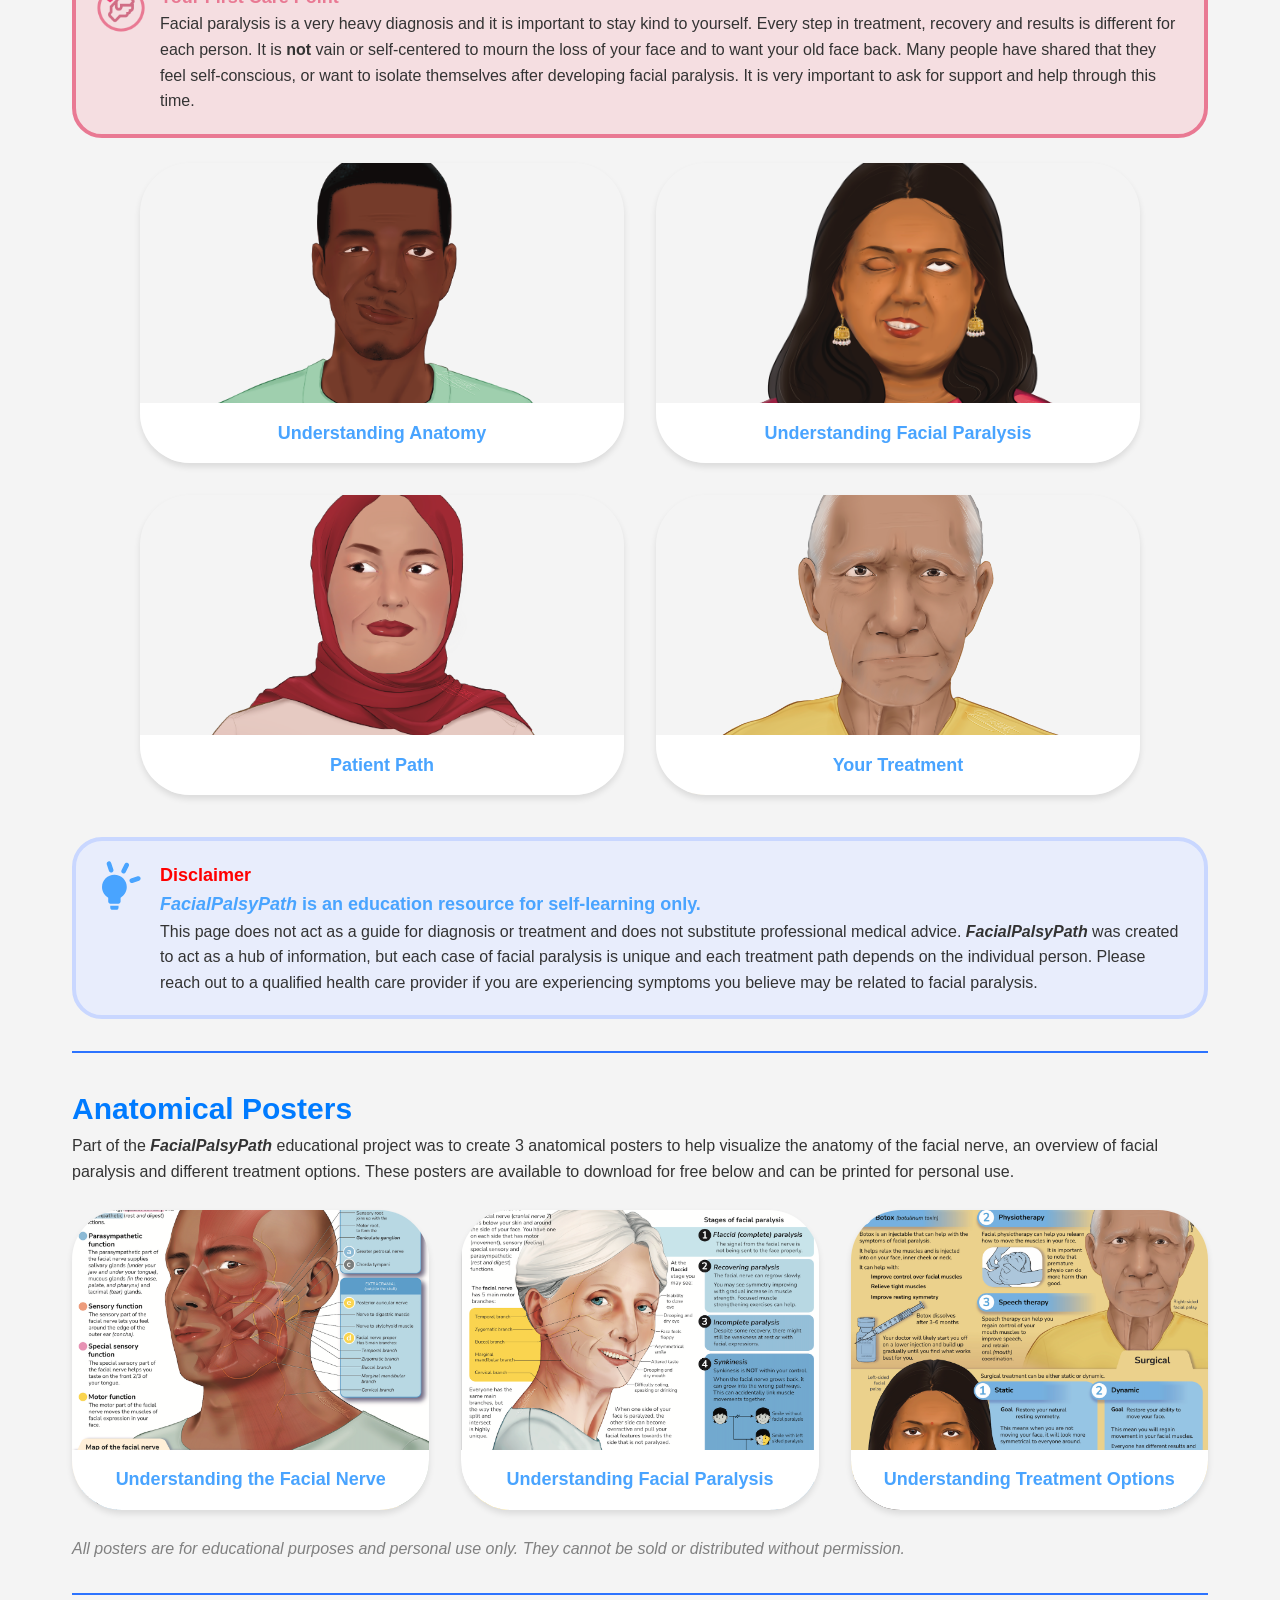
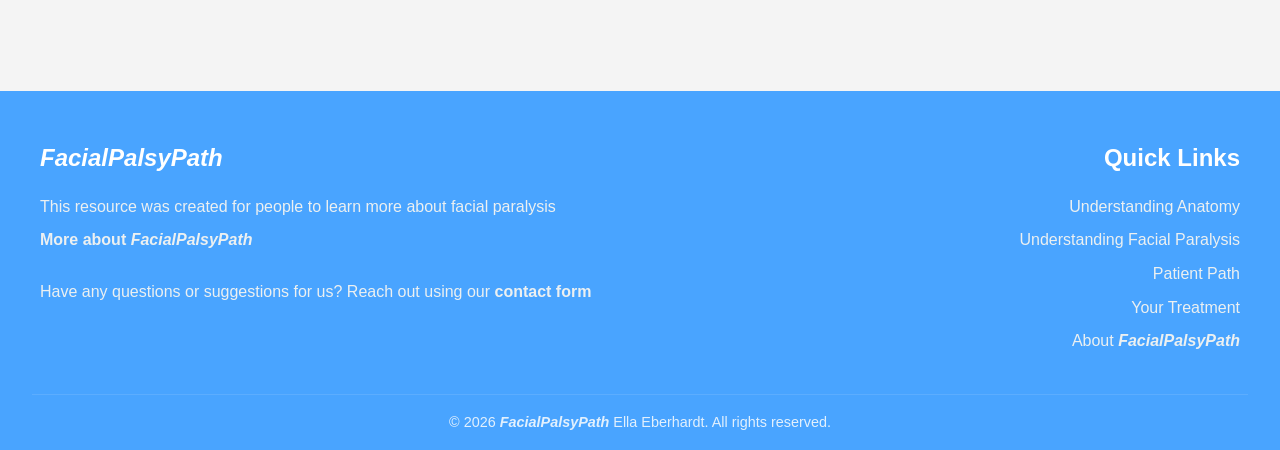
==== commit 7131b6d3: "Edited text only" ====
--- a/index.html
+++ b/index.html
@@ -68,7 +68,7 @@
                 <li><a href="pages/YourTreatment.html#surgical-dynamic">Surgical Options: Dynamic</a></li>
             </ul>
         </li>
-        <li><a href="pages/About.html">About FacialPalsyPath</a></li>
+        <li><a href="pages/About.html">About <span style="font-style: italic; font-weight: bold;">FacialPalsyPath</span></a></li>
         <li><a href="pages/About.html#contact-section">Contact Us</a></li>
     </ul>
     </nav>
@@ -80,7 +80,7 @@
   <div class="block-text">
     <h2> <span style="color: white;font-style: italic;font-size: 1em;">Welcome to</span></h2>
     <h2> <span style="color: white;font-style: bold;font-size: 1.5em;">FacialPalsyPath</span></h2>
-    <p>FacialPalsyPath is a hub for learning about facial paralysis. Explore the anatomy of the facial nerve, 
+    <p><span style="font-style: italic; font-weight: bold;">FacialPalsyPath</span> is a hub for learning about facial paralysis. Explore the anatomy of the facial nerve, 
         get into detail on different types of facial paralysis and learn more about your diagnosis at your own pace.</p>
     <a href="#jumpintolearning" class="button">Jump Into Learning</a>
   </div>
@@ -133,56 +133,68 @@
 
 <div id="jumpintolearning" class="page-section">
         <h2>Jump Into Learning</h2>
-        <p>Click on the sections below to learn more about the different topics.</p><br>
-    <div class="gallery-grid">
-
-        <div class="gallery-item">
-            <a href="pages/UnderstandingAnatomy.html">
-            <img src="images/UnderstandingParalysisRecovering.png" alt="EDIT">
-            <div class="gallery-overlay">
-                <h3>Understanding Anatomy</h3>
-            </div>
-            </a>
-        </div>
-
-        <div class="gallery-item">
-            <a href="pages/UnderstandingParalysis.html">
-            <img src="images/UnderstandingParalysisEye3.png" alt="EDIT">
-            <div class="gallery-overlay">
-                <h3>Understanding Facial Paralysis</h3>
-            </div>
-            </a>
-        </div> 
-
-        <div class="gallery-item">
-            <a href="pages/PatientPath.html">
-            <img src="images/UnderstandingParalysisIncomplete.png" alt="EDIT">
-            <div class="gallery-overlay">
-            <h3>Patient Path</h3>
-            </div>
-            </a>
-        </div>
-
-        <div class="gallery-item">
-            <a href="pages/YourTreatment.html">
-            <img src="images/UnderstandingParalysisOveractiveMuscles.png" alt="EDIT" style="width: 110%;">
-            <div class="gallery-overlay">
-            <h3>Your Treatment</h3>
-            </div>
-            </a>
-        </div>
-    </div>
-    <br>
+        <p>Click on the sections below to learn more about the different topics.</p>
         <section class="care-point">
                     <img src="icons/CarePointIcon.png" alt="icon of two hands holding with a heart to the top left of them." style="width:50px;height:50px;">
                     <div id="care-point-text">    
-                        <h3><span style="color: red;">Disclaimer</span></h3>
-                        <h3>FacialPalsyPath is an education resource for self-learning only.</h3>
-                        <p>This page does not act as a guide for diagnosis or treatment and does not substitute professional medical advice. FacialPalsyPath was created 
+                        <h3>Your First Care Point</h3>
+                        <p>Facial paralysis is a very heavy diagnosis and it is important to stay kind to yourself. Every step in treatment, recovery and results is different for 
+                            each person. It is <span style="font-weight: bold;">not</span> vain or self-centered to mourn the loss of your face and to want your old face back.  
+                            Many people have shared that they feel self-conscious, or want to isolate themselves 
+                            after developing facial paralysis. It is very important to ask for support and help through this time.</p>
+                    </div>
+        </section>
+        <br>
+    <div class="gallery-grid">
+
+        <div class="gallery-item">
+            <a href="pages/UnderstandingAnatomy.html">
+            <img src="images/UnderstandingParalysisRecovering.png" alt="EDIT">
+            <div class="gallery-overlay">
+                <h3>Understanding Anatomy</h3>
+            </div>
+            </a>
+        </div>
+
+        <div class="gallery-item">
+            <a href="pages/UnderstandingParalysis.html">
+            <img src="images/UnderstandingParalysisEye3.png" alt="EDIT">
+            <div class="gallery-overlay">
+                <h3>Understanding Facial Paralysis</h3>
+            </div>
+            </a>
+        </div> 
+
+        <div class="gallery-item">
+            <a href="pages/PatientPath.html">
+            <img src="images/UnderstandingParalysisIncomplete.png" alt="EDIT">
+            <div class="gallery-overlay">
+            <h3>Patient Path</h3>
+            </div>
+            </a>
+        </div>
+
+        <div class="gallery-item">
+            <a href="pages/YourTreatment.html">
+            <img src="images/UnderstandingParalysisOveractiveMuscles.png" alt="EDIT" style="width: 110%;">
+            <div class="gallery-overlay">
+            <h3>Your Treatment</h3>
+            </div>
+            </a>
+        </div>
+    </div>
+    <br>
+
+    <section class="tutorial">
+                    <img src="icons/LightBulb.svg" alt="icon of a lightbulb." style="width:50px;height:50px;">
+                    <div id="tutorial-text"> 
+                        <h3><span style="color: red;">Disclaimer</span></h3>   
+                        <h3><span style="font-style: italic; font-weight: bold;">FacialPalsyPath</span> is an education resource for self-learning only.</h3>
+                        <p>This page does not act as a guide for diagnosis or treatment and does not substitute professional medical advice. <span style="font-style: italic; font-weight: bold;">FacialPalsyPath</span> was created 
                             to act as a hub of information, but each case of facial paralysis is unique and each treatment path depends on the individual person. Please reach out to a qualified health 
                             care provider if you are experiencing symptoms you believe may be related to facial paralysis.</p>
                     </div>
-        </section>
+                </section>
 </div>
 
 <div id="posters" class="page-section">
@@ -238,9 +250,9 @@
 <footer>
     <div class="footer-content">
     <div class="footer-section">
-        <h3>FacialPalsyPath</h3>
+        <h3><span style="font-style: italic; font-weight: bold;">FacialPalsyPath</span></h3>
         <p>This resource was created for people to learn more about facial paralysis</p>
-        <a href="../pages/About.html" style="font-weight: bold;">More about FacialPalsyPath</a>
+        <a href="../pages/About.html" style="font-weight: bold;">More about <span style="font-style: italic; font-weight: bold;">FacialPalsyPath</span></a>
         <br><br>
         <p>Have any questions or suggestions for us? Reach out using our <a href="../pages/About.html#contact-section" style="font-weight: bold;">contact form</a></p>
     </div>
@@ -251,12 +263,12 @@
         <li><a href="../pages/UnderstandingParalysis.html">Understanding Facial Paralysis</a></li>
         <li><a href="../pages/PatientPath.html">Patient Path</a></li>
         <li><a href="../pages/YourTreatment.html">Your Treatment</a></li>
-        <li><a href="../pages/About.html">About FacialPalsyPath</a></li>
+        <li><a href="../pages/About.html">About <span style="font-style: italic; font-weight: bold;">FacialPalsyPath</span></a></li>
         </ul>
     </div>
     </div>
     <div class="footer-bottom">
-        <p>&copy; 2026 FacialPalsyPath Ella Eberhardt. All rights reserved.</p>
+        <p>&copy; 2026 <span style="font-style: italic; font-weight: bold;">FacialPalsyPath</span> Ella Eberhardt. All rights reserved.</p>
     </div>
 </footer> 
 
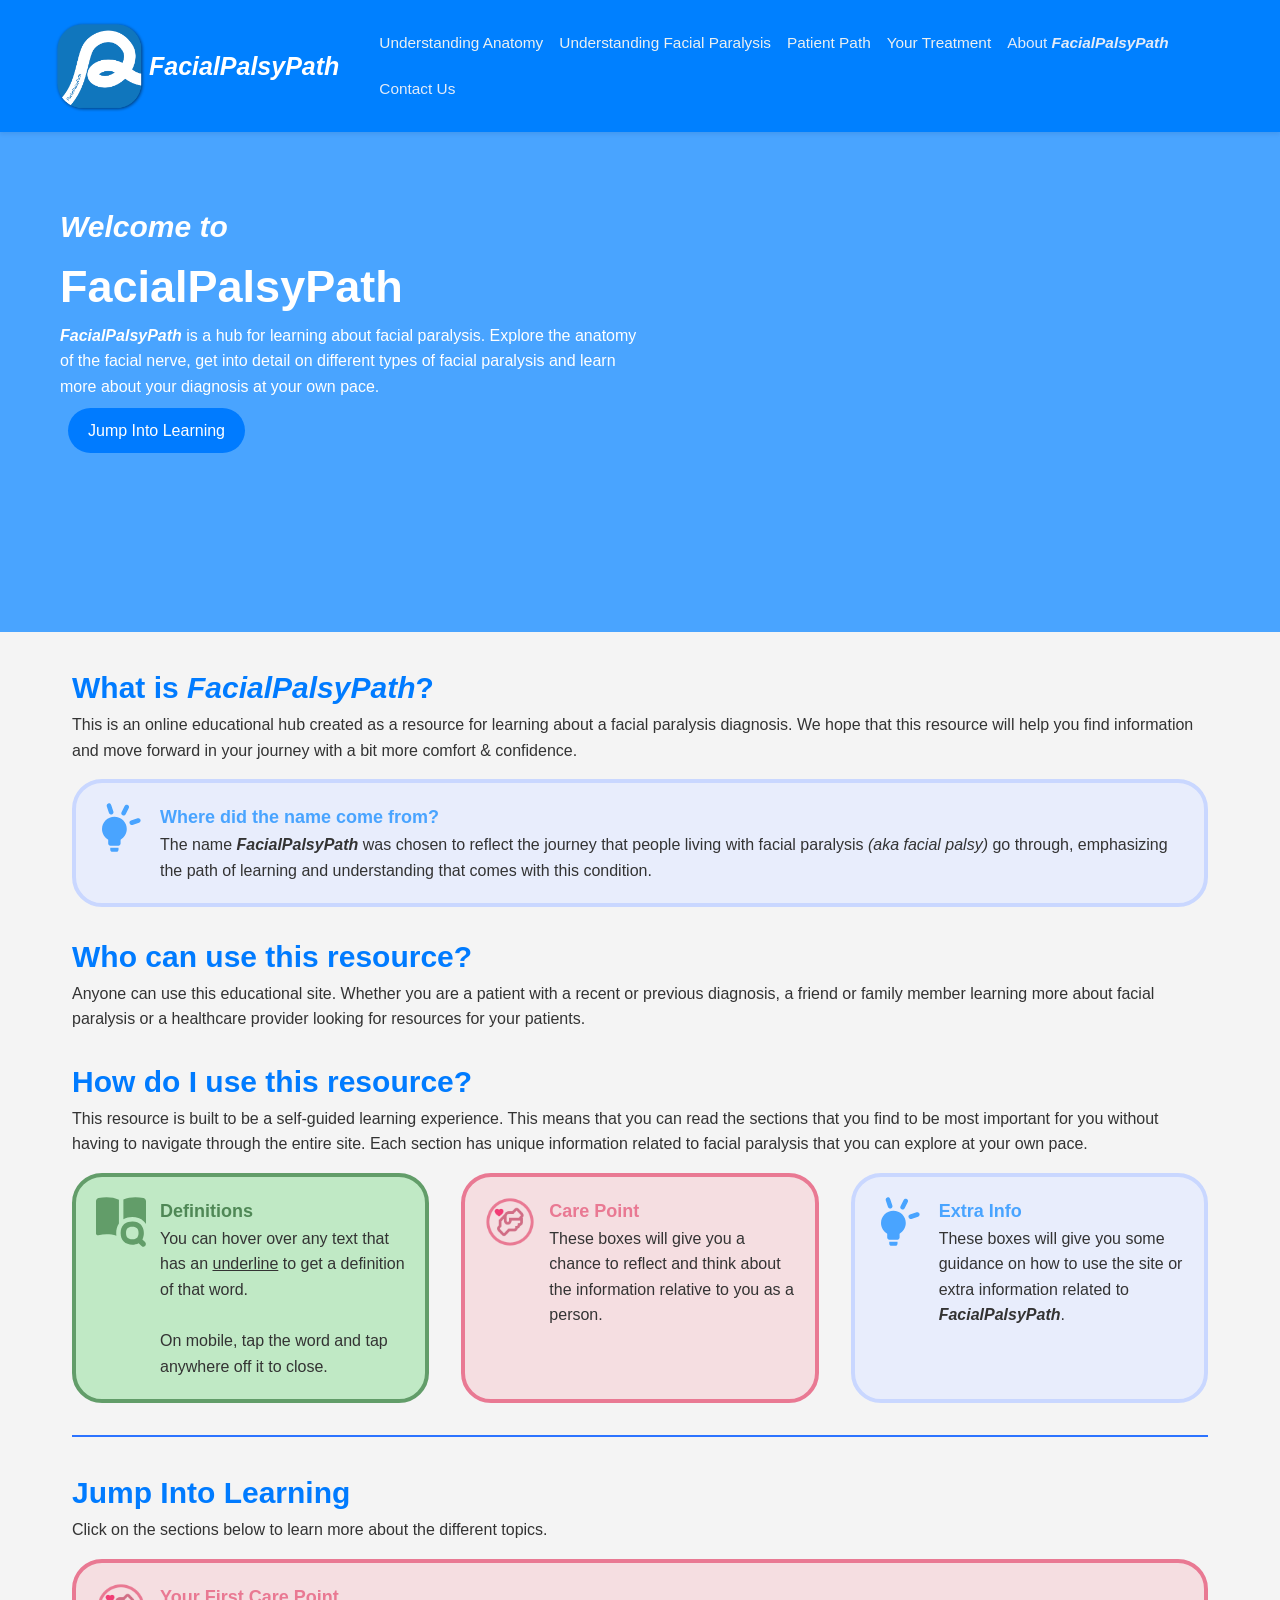
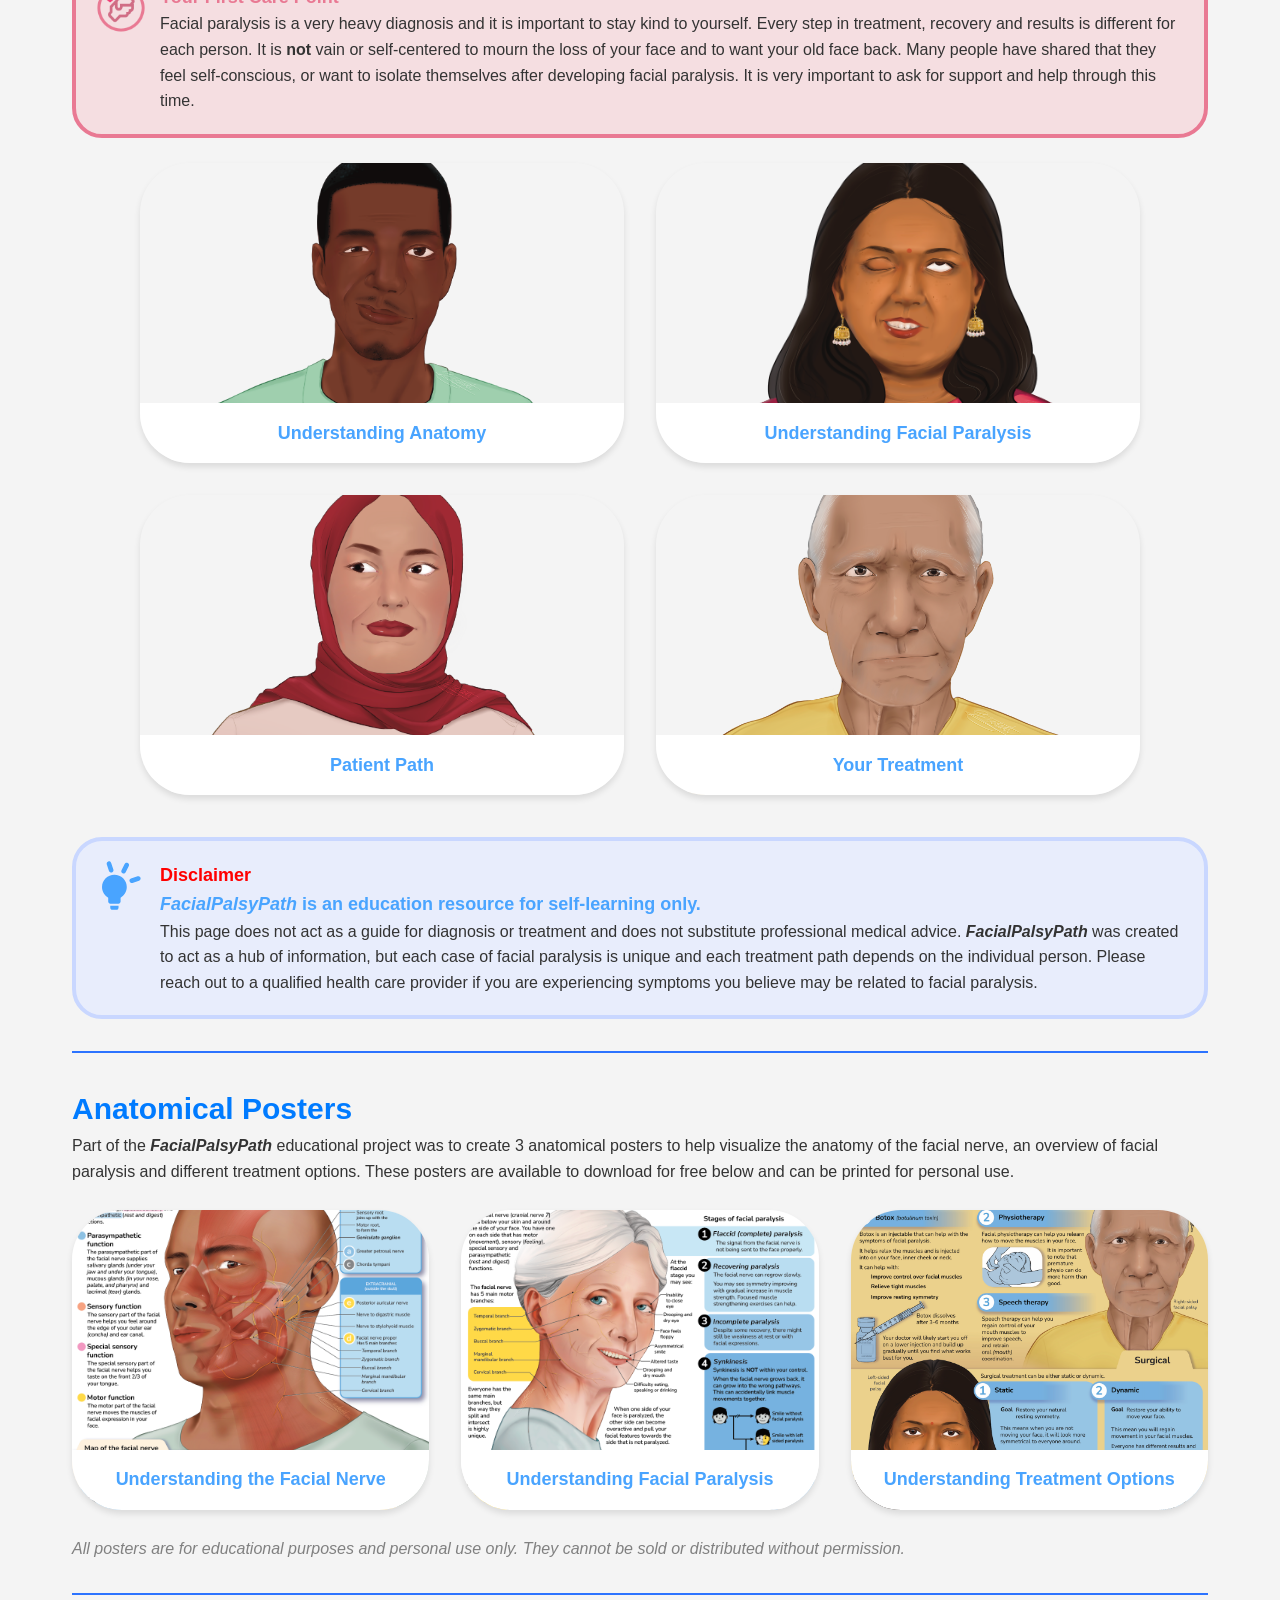
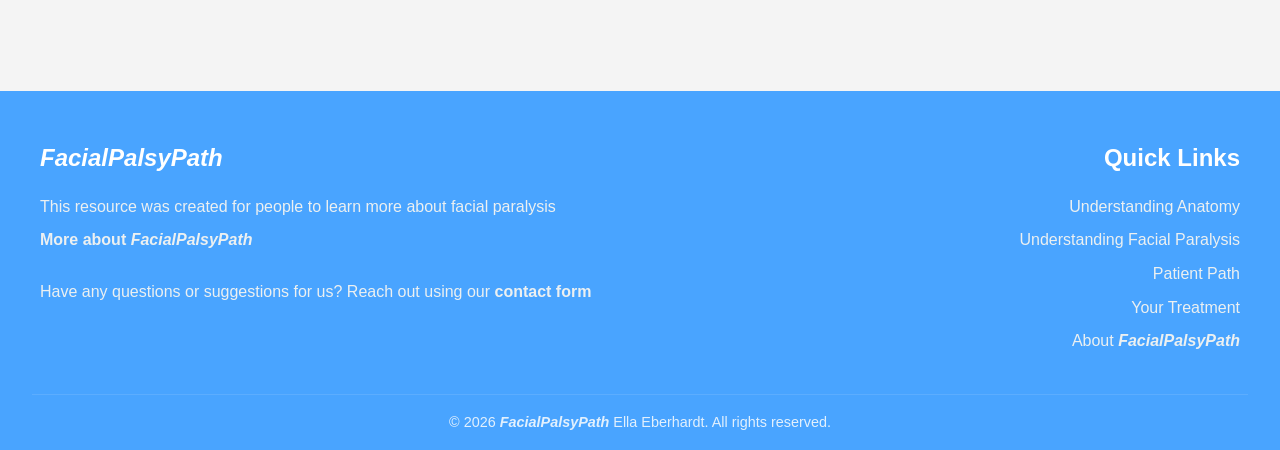
==== commit c38641a2: "small edits" ====
--- a/index.html
+++ b/index.html
@@ -15,7 +15,8 @@
     <div class="logo">
         <a href="index.html" class="logo-link">
         <img src="icons/FacialPalsyPathLogo.png" alt="Home" class="logo-img">
-         </a>
+        <h3><span style="color: white;text-decoration: none;">FacialPalsyPath</span></h3>
+        </a>
     </div>
 
     <!-- Hidden checkbox -->
@@ -252,18 +253,18 @@
     <div class="footer-section">
         <h3><span style="font-style: italic; font-weight: bold;">FacialPalsyPath</span></h3>
         <p>This resource was created for people to learn more about facial paralysis</p>
-        <a href="../pages/About.html" style="font-weight: bold;">More about <span style="font-style: italic; font-weight: bold;">FacialPalsyPath</span></a>
+        <a href="pages/About.html" style="font-weight: bold;">More about <span style="font-style: italic; font-weight: bold;">FacialPalsyPath</span></a>
         <br><br>
-        <p>Have any questions or suggestions for us? Reach out using our <a href="../pages/About.html#contact-section" style="font-weight: bold;">contact form</a></p>
+        <p>Have any questions or suggestions for us? Reach out using our <a href="pages/About.html#contact-section" style="font-weight: bold;">contact form</a></p>
     </div>
     <div class="footer-section">
         <h3>Quick Links</h3>
         <ul>
-        <li><a href="../pages/UnderstandingAnatomy.html">Understanding Anatomy</a></li>
-        <li><a href="../pages/UnderstandingParalysis.html">Understanding Facial Paralysis</a></li>
-        <li><a href="../pages/PatientPath.html">Patient Path</a></li>
-        <li><a href="../pages/YourTreatment.html">Your Treatment</a></li>
-        <li><a href="../pages/About.html">About <span style="font-style: italic; font-weight: bold;">FacialPalsyPath</span></a></li>
+        <li><a href="pages/UnderstandingAnatomy.html">Understanding Anatomy</a></li>
+        <li><a href="pages/UnderstandingParalysis.html">Understanding Facial Paralysis</a></li>
+        <li><a href="pages/PatientPath.html">Patient Path</a></li>
+        <li><a href="pages/YourTreatment.html">Your Treatment</a></li>
+        <li><a href="pages/About.html">About <span style="font-style: italic; font-weight: bold;">FacialPalsyPath</span></a></li>
         </ul>
     </div>
     </div>
--- a/style.css
+++ b/style.css
@@ -7,6 +7,7 @@
   display: flex;
   align-items: center;
   transition: all 0.3s ease;
+  text-decoration: none;
 }
 
 .logo-link:hover {
@@ -28,6 +29,15 @@
   /* padding instead of margin: guarantees space inside the header
      rather than pushing against a min-height that might not grow */
   padding: 0.5rem 0.5rem 0.5rem 1rem;
+  display: flex;
+  align-items: center;
+  gap: 10px; /* space between logo and text */
+}
+
+.logo h3 {
+  margin: 0;
+  font-size: 25px;
+  font-style: italic; /* remove default h3 margins so it aligns cleanly */
 }
 
 @media (max-width: 768px) {
@@ -572,7 +582,31 @@
   display: flex;
   list-style: none;
   transition: all 0.3s ease;
-  gap: 2rem;
+  gap: 1rem;
+  padding-left: 2rem;
+  flex-wrap: wrap;       /* let items drop to a new line instead of overflowing */
+  max-width: 100%;       /* never exceed the viewport/parent width */
+  box-sizing: border-box;
+}
+
+/* ----------- Branching Images Grid ----------- */
+.branching-images {
+  display: grid;
+  grid-template-columns: repeat(2, 1fr);
+  gap: 10px;
+}
+
+.branching-images img {
+  width: 100%;
+  height: auto;
+  object-fit: cover;
+}
+
+@media (max-width: 768px) {
+  .branching-images {
+    grid-template-columns: repeat(2, 1fr);
+    gap: 10px;
+  }
 }
 
 
@@ -584,6 +618,8 @@
   padding-bottom: 0.25rem;
   border-bottom: 3px solid transparent;
   transition: all 0.3s ease;
+  white-space: nowrap;
+  overflow-wrap: break-word;
 }
 
 /* Link Hover Effects */
@@ -648,6 +684,7 @@
 /* Dropdown menu position relative to parent */
 .nav-links li {
   position: relative;
+  min-width: 0; 
 }
 
 /* Dropdown toggle styling */
@@ -804,7 +841,7 @@
         width: 100%;
 
         position: sticky;
-        top: 130px;
+        top: 110px;
         width: 100%;
         border-radius: 20px;
         
@@ -871,8 +908,11 @@
 .definition::after {
   content: attr(definition-text);
   position: fixed;
-  left: var(--tx, 0px);
-  top: var(--ty, 0px);       /* follows cursor via JS */
+  /* clamp horizontal position so the box (max 220px + padding) never overflows left/right */
+  left: clamp(8px, var(--tx, 0px), calc(100vw - 244px));
+  /* clamp vertical position with a generous estimated max height */
+  top: clamp(8px, var(--ty, 0px), calc(100vh - 120px));
+
   background: #c0ddfa;
   backdrop-filter: blur(12px) saturate(180%);
   -webkit-backdrop-filter: blur(12px) saturate(180%);
@@ -882,9 +922,17 @@
   font-size: 0.85rem;
   color: #2382e1;
   box-shadow: 0 4px 16px rgba(0, 60, 160, 0.15);
-  max-width: 220px;
+
+  box-sizing: border-box;
+  width: max-content;
+  max-width: min(220px, calc(100vw - 24px)); /* also shrinks on narrow screens */
   white-space: normal;
+  word-wrap: break-word;
+  overflow-wrap: break-word;
+  word-break: break-word;
+  hyphens: auto;
   line-height: 1.4;
+
   pointer-events: none;
   opacity: 0;
   transition: opacity 0.2s ease;
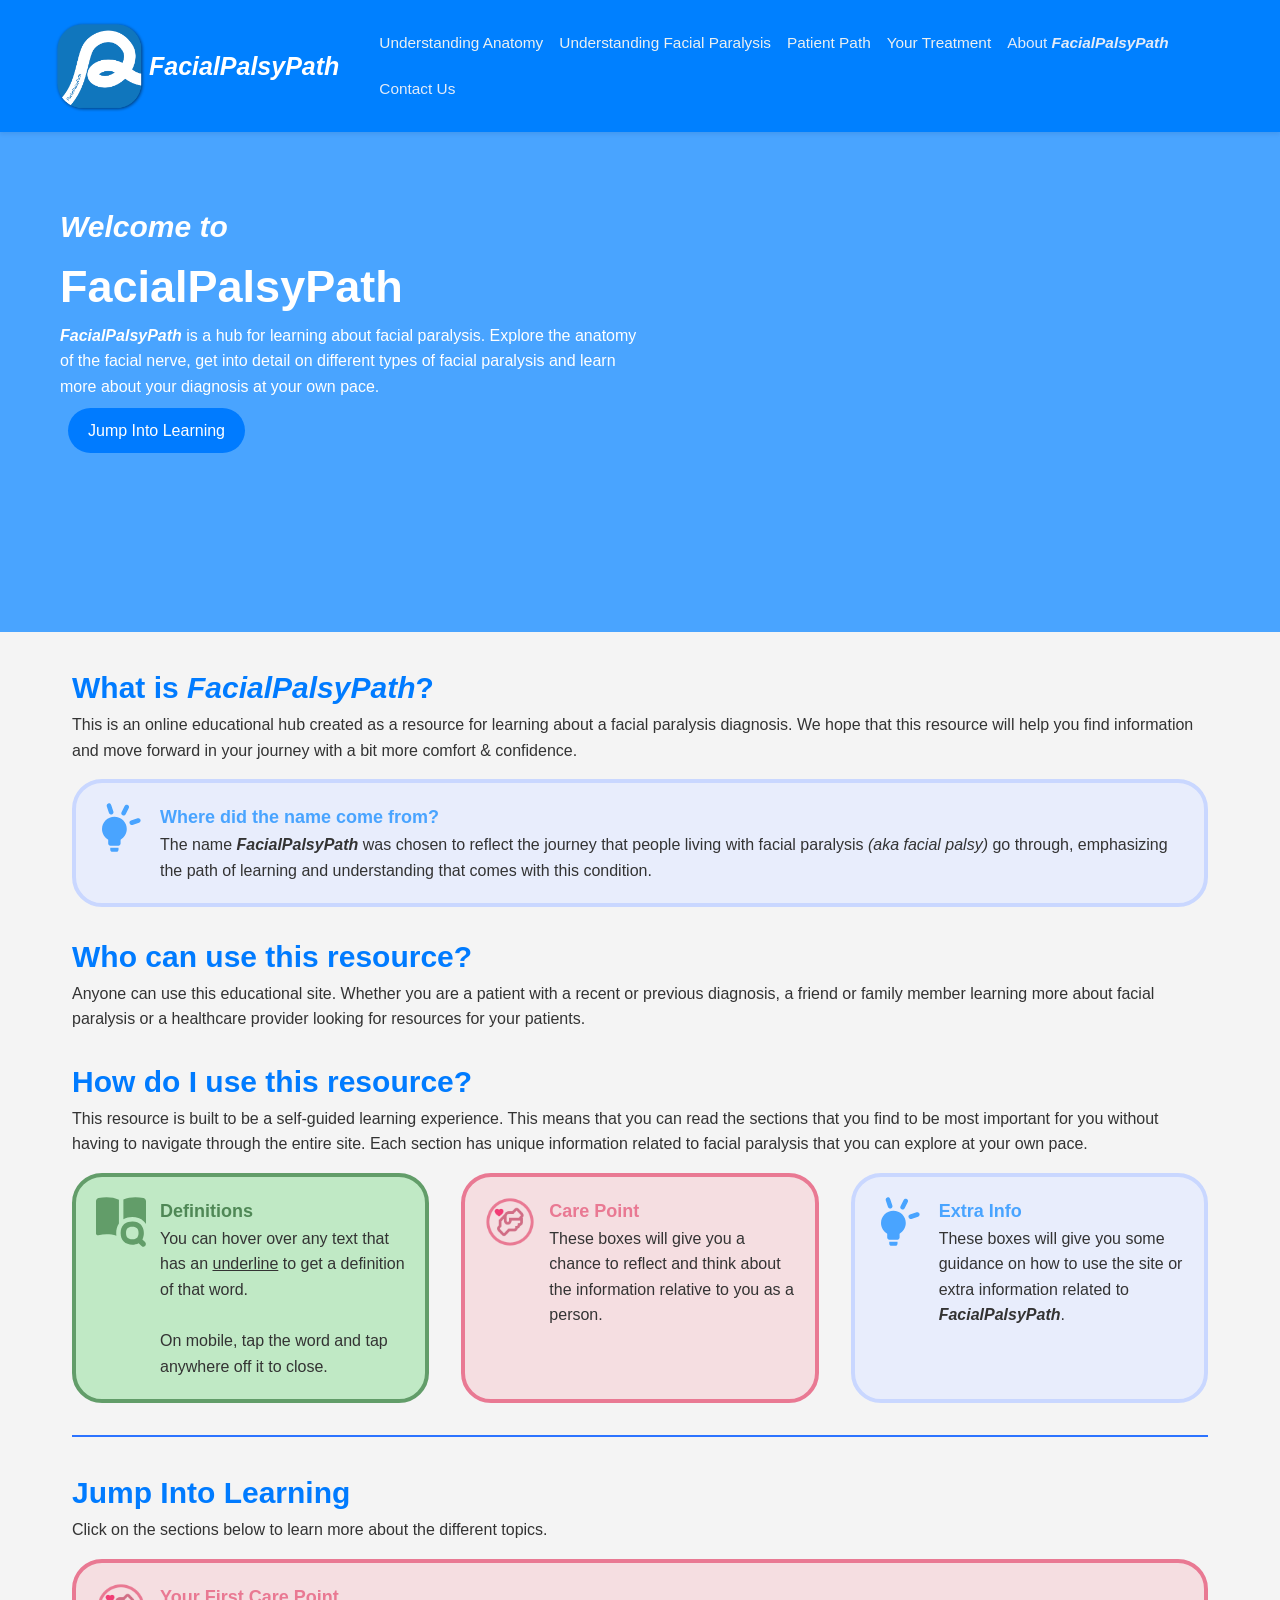
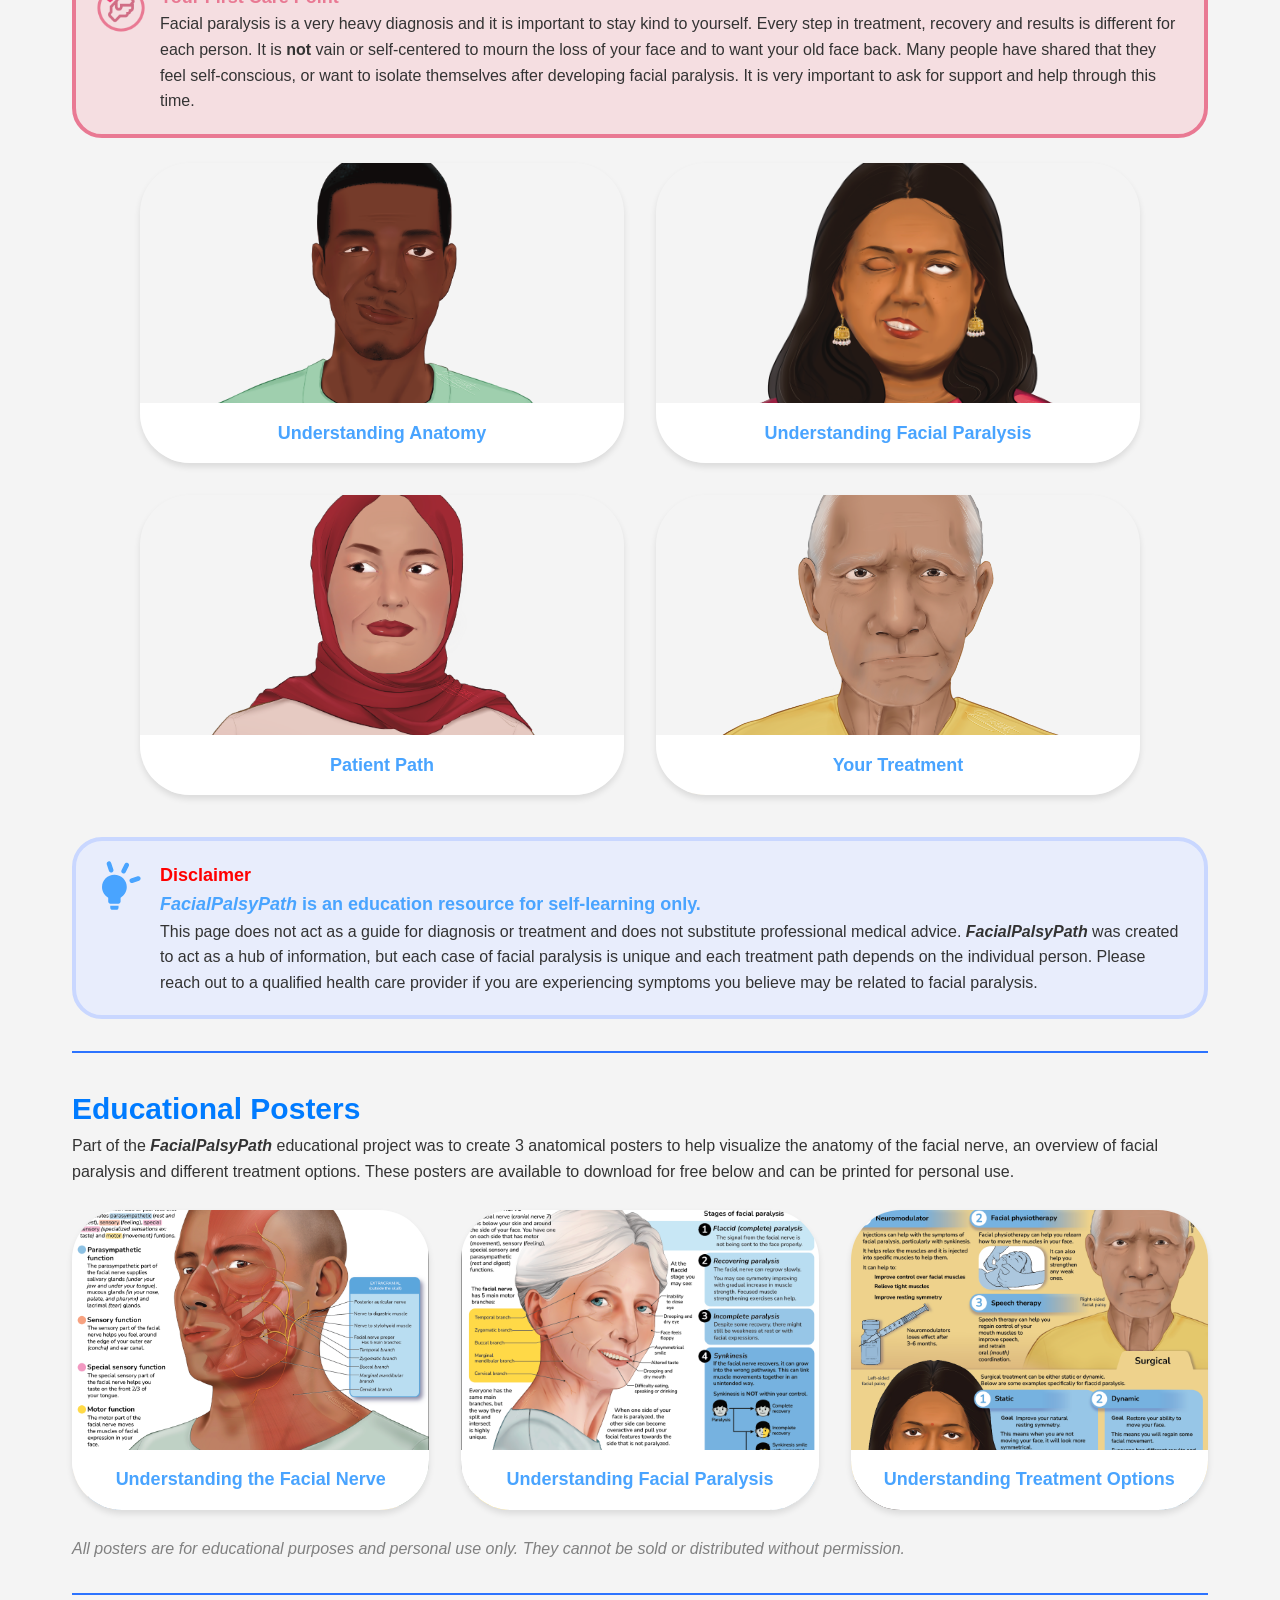
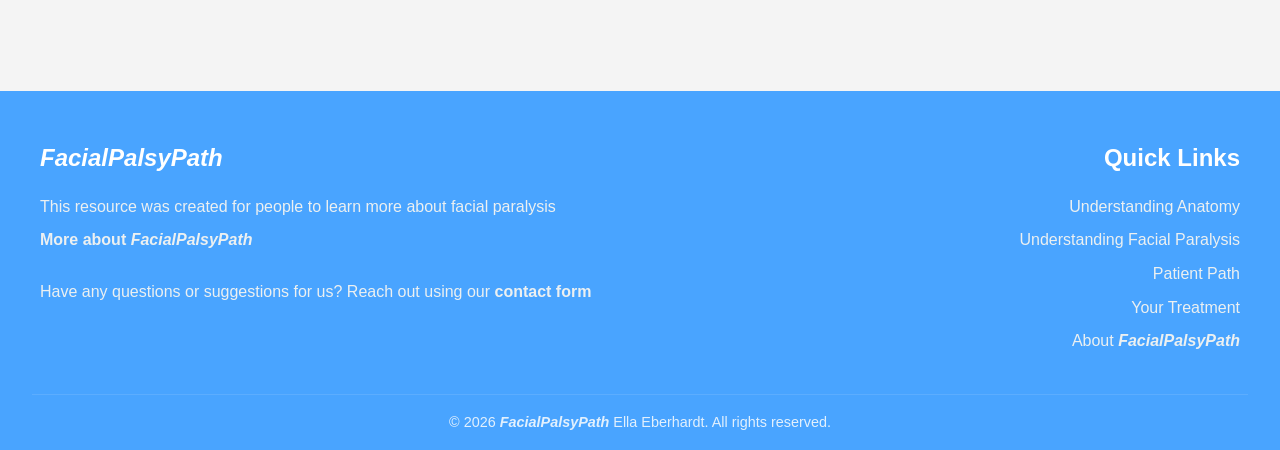
==== commit dca585ad: "added images" ====
--- a/index.html
+++ b/index.html
@@ -199,7 +199,7 @@
 </div>
 
 <div id="posters" class="page-section">
-    <h2>Anatomical Posters</h2>
+    <h2>Educational Posters</h2>
     <p>Part of the <span style="font-weight: bold; font-style: italic;">FacialPalsyPath</span> educational project was to create 3 anatomical posters to help visualize the anatomy of the facial nerve, 
         an overview of facial paralysis and different treatment options. These posters are available to download for free below and can be printed for personal use.</p>
        <br>
--- a/style.css
+++ b/style.css
@@ -589,27 +589,6 @@
   box-sizing: border-box;
 }
 
-/* ----------- Branching Images Grid ----------- */
-.branching-images {
-  display: grid;
-  grid-template-columns: repeat(2, 1fr);
-  gap: 10px;
-}
-
-.branching-images img {
-  width: 100%;
-  height: auto;
-  object-fit: cover;
-}
-
-@media (max-width: 768px) {
-  .branching-images {
-    grid-template-columns: repeat(2, 1fr);
-    gap: 10px;
-  }
-}
-
-
 /* Individual link styling */
 .nav-links a {
   color: #e3ebf8;
@@ -1027,6 +1006,12 @@
   align-items: center;
 }
 
+@media (max-width: 600px) {
+  .icon-text-grid {
+    grid-template-columns: minmax(50px, auto) 1fr;
+  }
+}
+
 .icon-text-item {
   display: contents; /* lets the icon and text sit directly in the grid */
 }
@@ -1037,20 +1022,26 @@
 }
 
 /* Icon and text list styling (ie Synkinesis) */
-
 .icon-and-list {
-  display: flex;
-  align-items: flex-start;
+  display: grid;
+  grid-template-columns: auto 1fr;  /* icon takes its natural width, text takes the rest */
+  align-items: start;
   gap: 14px;
   padding: 5px;
-  margin-top: 1rem; 
+  margin-top: 1rem;
 }
 
 #icon-and-list-text {
-  flex: 1;
+  display: grid;
   gap: 10px;
-}
-
+  justify-items:start ;
+}
+
+@media (max-width: 768px) {
+  .icon-and-list {
+    grid-template-columns: 1fr;  /* stack into a single column on mobile */
+  }
+}
 
 /* List Styling */
 
@@ -1228,7 +1219,7 @@
 }
 
 /* Ensures content doesn't touch edges on small screens */
-@media (max-width: 100vw) {
+@media (max-width: 768px) {
   main {
     padding: 1rem 1rem;
   }
@@ -1301,6 +1292,8 @@
     display: block;
 }
 
+.tab-button-toggle {display: none;}
+
 /* Mobile responsive tabs - prevent overflow on small screens */
 @media (max-width: 768px) {
   .tabs-container {
@@ -1308,12 +1301,58 @@
     gap: 0.5rem;
   }
 
-  .tab-button {
-    flex: 1 1 100%;
-    width: 100%;
-    margin: 0.25rem 0;
-  }
-}
+  .tab-button-toggle {
+        display: block; /* Show button on mobile */
+        width: 100%;
+        width: 100%;
+        border-radius: 20px;
+        
+        background: #c9d7ff;
+        color: #0080ff;
+        text-align: left;
+        padding: 10px;
+        font: inherit;
+        font-weight: bold;
+        border: none;
+        cursor: pointer;
+
+        transition: all 0.3s;
+    }
+
+    .tab-button-toggle::after{
+    content: "▼";
+    padding-right: 8px;
+    float: right;
+    transition: transform 0.2s ease;
+    }
+
+    .tab-section.tab-buttons-open .tab-button-toggle::after {
+        transform: rotate(180deg);
+    }
+
+    .tab-button {
+        display: none; /* Hidden by default, shown only within its own open tab-section */
+        width: 100%;
+        border-radius: 20px;
+        margin: 0;
+    }
+
+    /* Class added by JavaScript (scoped to this tab-section only) to show its buttons
+       as a dropdown-style list beneath the toggle */
+    .tab-section.tab-buttons-open .tab-button {
+        display: block;
+    }
+
+    .tab-section.tab-buttons-open .tabs-container {
+        background: #fff;
+        border-radius: 20px;
+        box-shadow: 0 8px 20px rgba(0, 0, 0, 0.15);
+        padding: 8px;
+        margin-top: 8px;
+        gap: 0;
+    }
+}
+
 
 /* ── Frosted-glass toggle button ─────────────────────────────────────────── 
 .side-panel-toggle {
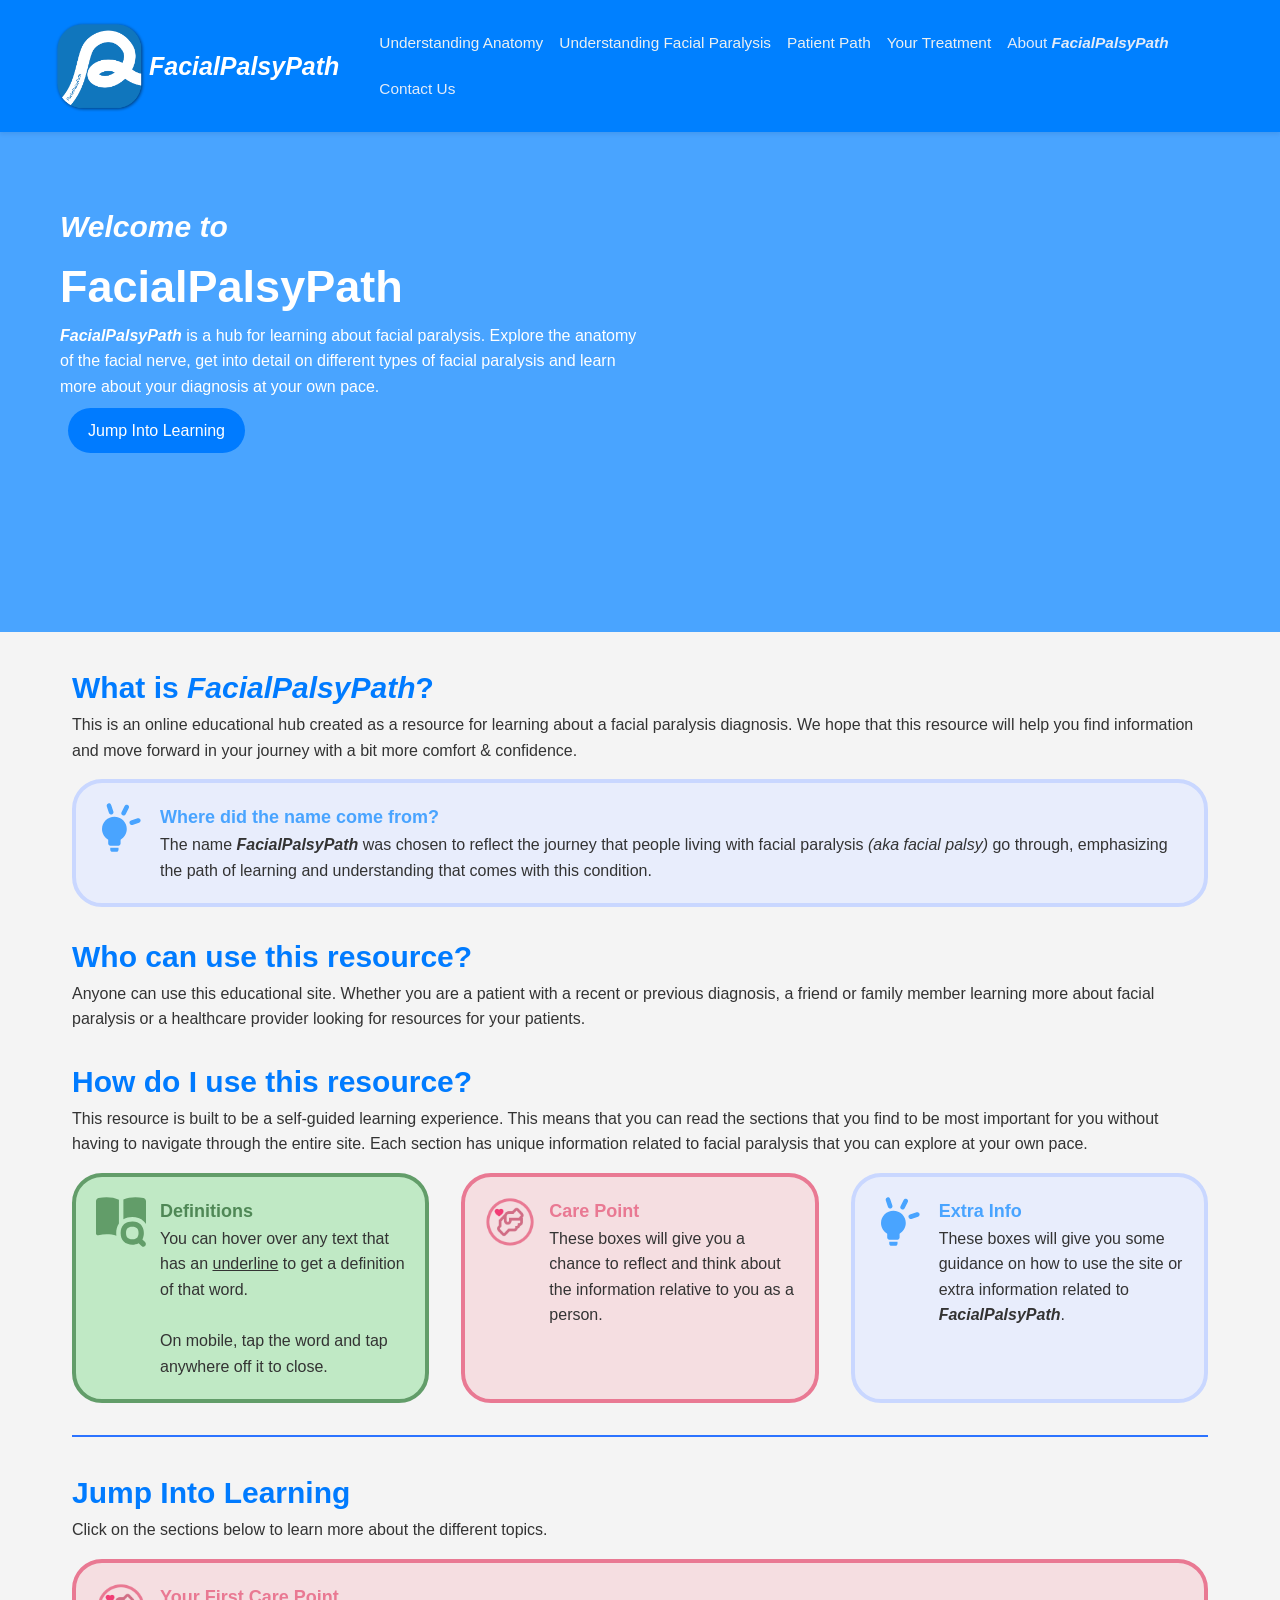
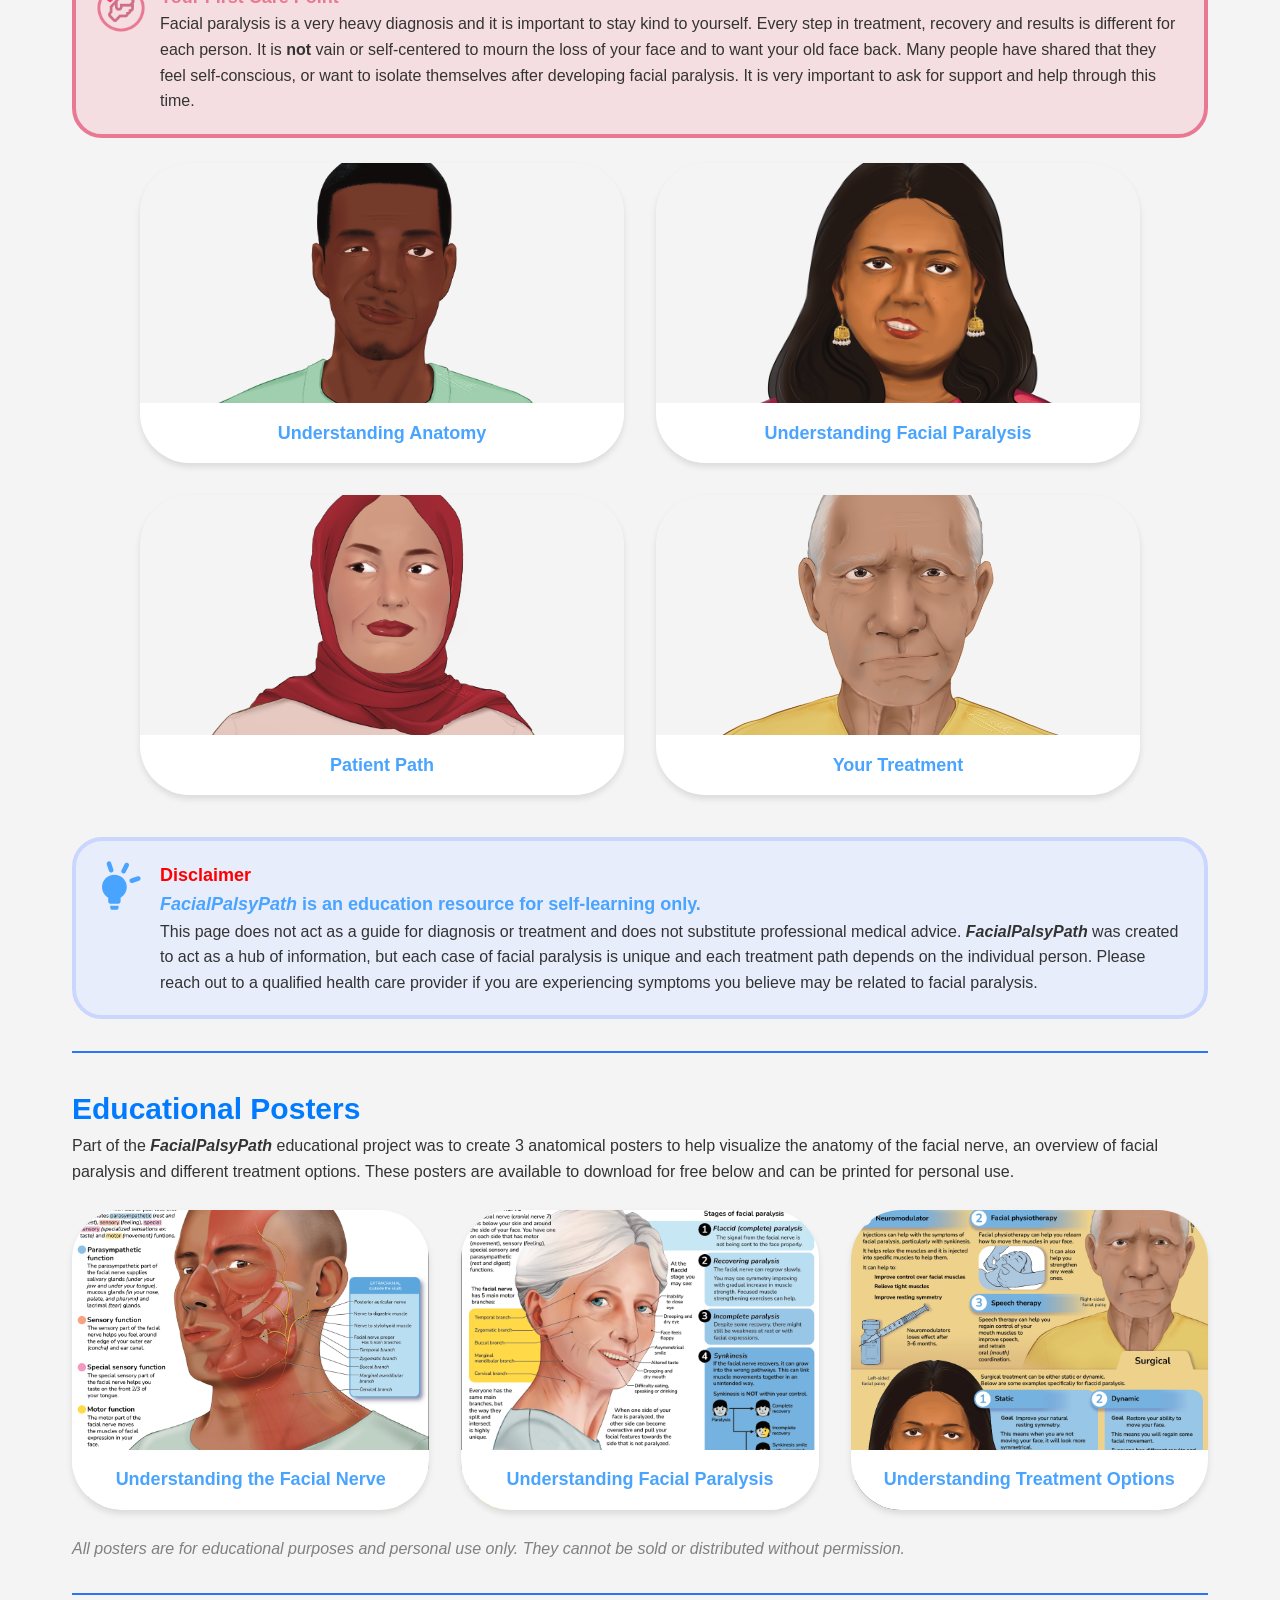
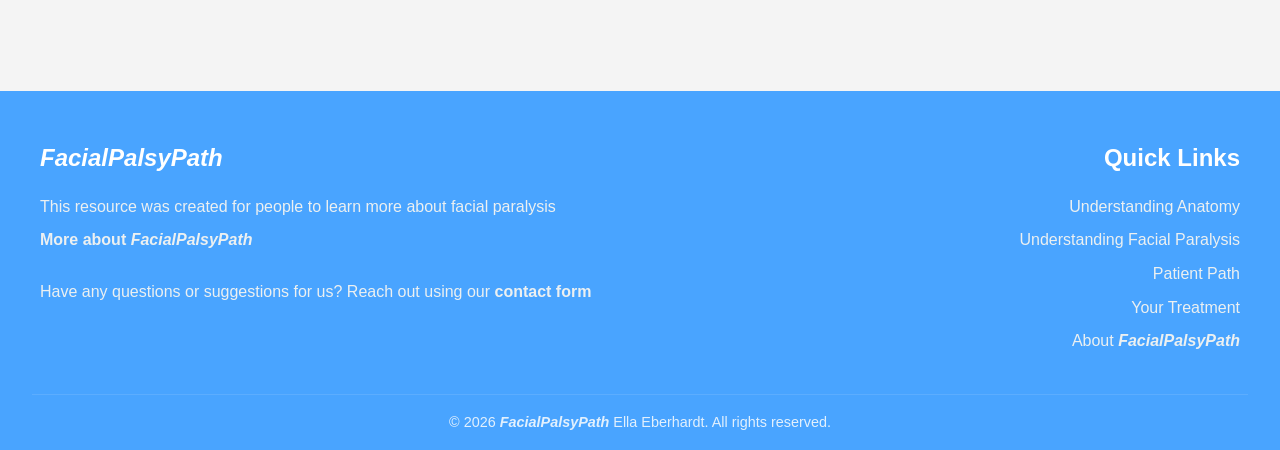
==== commit 578d9379: "editing alt text" ====
--- a/index.html
+++ b/index.html
@@ -14,7 +14,7 @@
     <nav>
     <div class="logo">
         <a href="index.html" class="logo-link">
-        <img src="icons/FacialPalsyPathLogo.png" alt="Home" class="logo-img">
+        <img src="icons/FacialPalsyPathLogo.png" alt="FacialPalsyPath logo" class="logo-img">
         <h3><span style="color: white;text-decoration: none;">FacialPalsyPath</span></h3>
         </a>
     </div>
@@ -150,7 +150,7 @@
 
         <div class="gallery-item">
             <a href="pages/UnderstandingAnatomy.html">
-            <img src="images/UnderstandingParalysisRecovering.png" alt="EDIT">
+            <img src="images/UnderstandingParalysisRecovering.png" alt="title card for Understanding Anatomy learning section">
             <div class="gallery-overlay">
                 <h3>Understanding Anatomy</h3>
             </div>
@@ -159,7 +159,7 @@
 
         <div class="gallery-item">
             <a href="pages/UnderstandingParalysis.html">
-            <img src="images/UnderstandingParalysisEye3.png" alt="EDIT">
+            <img src="images/UnderstandingParalysisEye2.png" alt="title card for Understanding Anatomy learning section">
             <div class="gallery-overlay">
                 <h3>Understanding Facial Paralysis</h3>
             </div>
@@ -168,7 +168,7 @@
 
         <div class="gallery-item">
             <a href="pages/PatientPath.html">
-            <img src="images/UnderstandingParalysisIncomplete.png" alt="EDIT">
+            <img src="images/UnderstandingParalysisIncomplete.png" alt="title card for Understanding Anatomy learning section">
             <div class="gallery-overlay">
             <h3>Patient Path</h3>
             </div>
@@ -177,7 +177,7 @@
 
         <div class="gallery-item">
             <a href="pages/YourTreatment.html">
-            <img src="images/UnderstandingParalysisOveractiveMuscles.png" alt="EDIT" style="width: 110%;">
+            <img src="images/UnderstandingParalysisOveractiveMuscles.png" alt="title card for Understanding Anatomy learning section" style="width: 110%;">
             <div class="gallery-overlay">
             <h3>Your Treatment</h3>
             </div>
@@ -205,7 +205,7 @@
        <br>
         <div class="poster-grid">
             <div class="gallery-item">
-                <a href="posters/FacialNervePoster.jpg" download>
+                <a href="posters/FacialNervePoster.pdf" download>
                 <img src="images/FacialNervePoster.jpg" alt="Facial Nerve Poster" style="width: 170%;">
                 <div class="gallery-overlay">
                     <h3>Understanding the Facial Nerve</h3>
@@ -214,7 +214,7 @@
             </div>
 
             <div class="gallery-item">
-                <a href="posters/FacialParalysisPoster.jpg" download>
+                <a href="posters/FacialParalysisPoster.pdf" download>
                 <img src="images/FacialParalysisPoster.jpg" alt="Facial Paralysis Poster" style="width: 170%;">
                 <div class="gallery-overlay">
                     <h3>Understanding Facial Paralysis</h3>
@@ -223,7 +223,7 @@
             </div> 
 
             <div class="gallery-item">
-                <a href="posters/TreatmentPoster.jpg" download>
+                <a href="posters/TreatmentPoster.pdf" download>
                 <img src="images/TreatmentPoster.jpg" alt="Treatment Option Poster" style="width: 170%;">
                 <div class="gallery-overlay">
                 <h3>Understanding Treatment Options</h3>
--- a/style.css
+++ b/style.css
@@ -1283,6 +1283,7 @@
     cursor: pointer;
   }
 
+
 .tab-content {
     display: none;
     padding: 20px;
@@ -1292,10 +1293,21 @@
     display: block;
 }
 
+.tab-img {
+  width: 100%;
+  max-width: 550px;
+  height: auto;
+  margin: 0 auto;
+}
+
 .tab-button-toggle {display: none;}
 
 /* Mobile responsive tabs - prevent overflow on small screens */
 @media (max-width: 768px) {
+  .tab-toggle-wrap {
+    position: relative;
+  }
+
   .tabs-container {
     flex-direction: column;
     gap: 0.5rem;
@@ -1344,12 +1356,17 @@
     }
 
     .tab-section.tab-buttons-open .tabs-container {
+        position: absolute;
+        top: 100%;
+        left: 0;
+        right: 0;
         background: #fff;
         border-radius: 20px;
         box-shadow: 0 8px 20px rgba(0, 0, 0, 0.15);
         padding: 8px;
         margin-top: 8px;
         gap: 0;
+        z-index: 20;
     }
 }
 
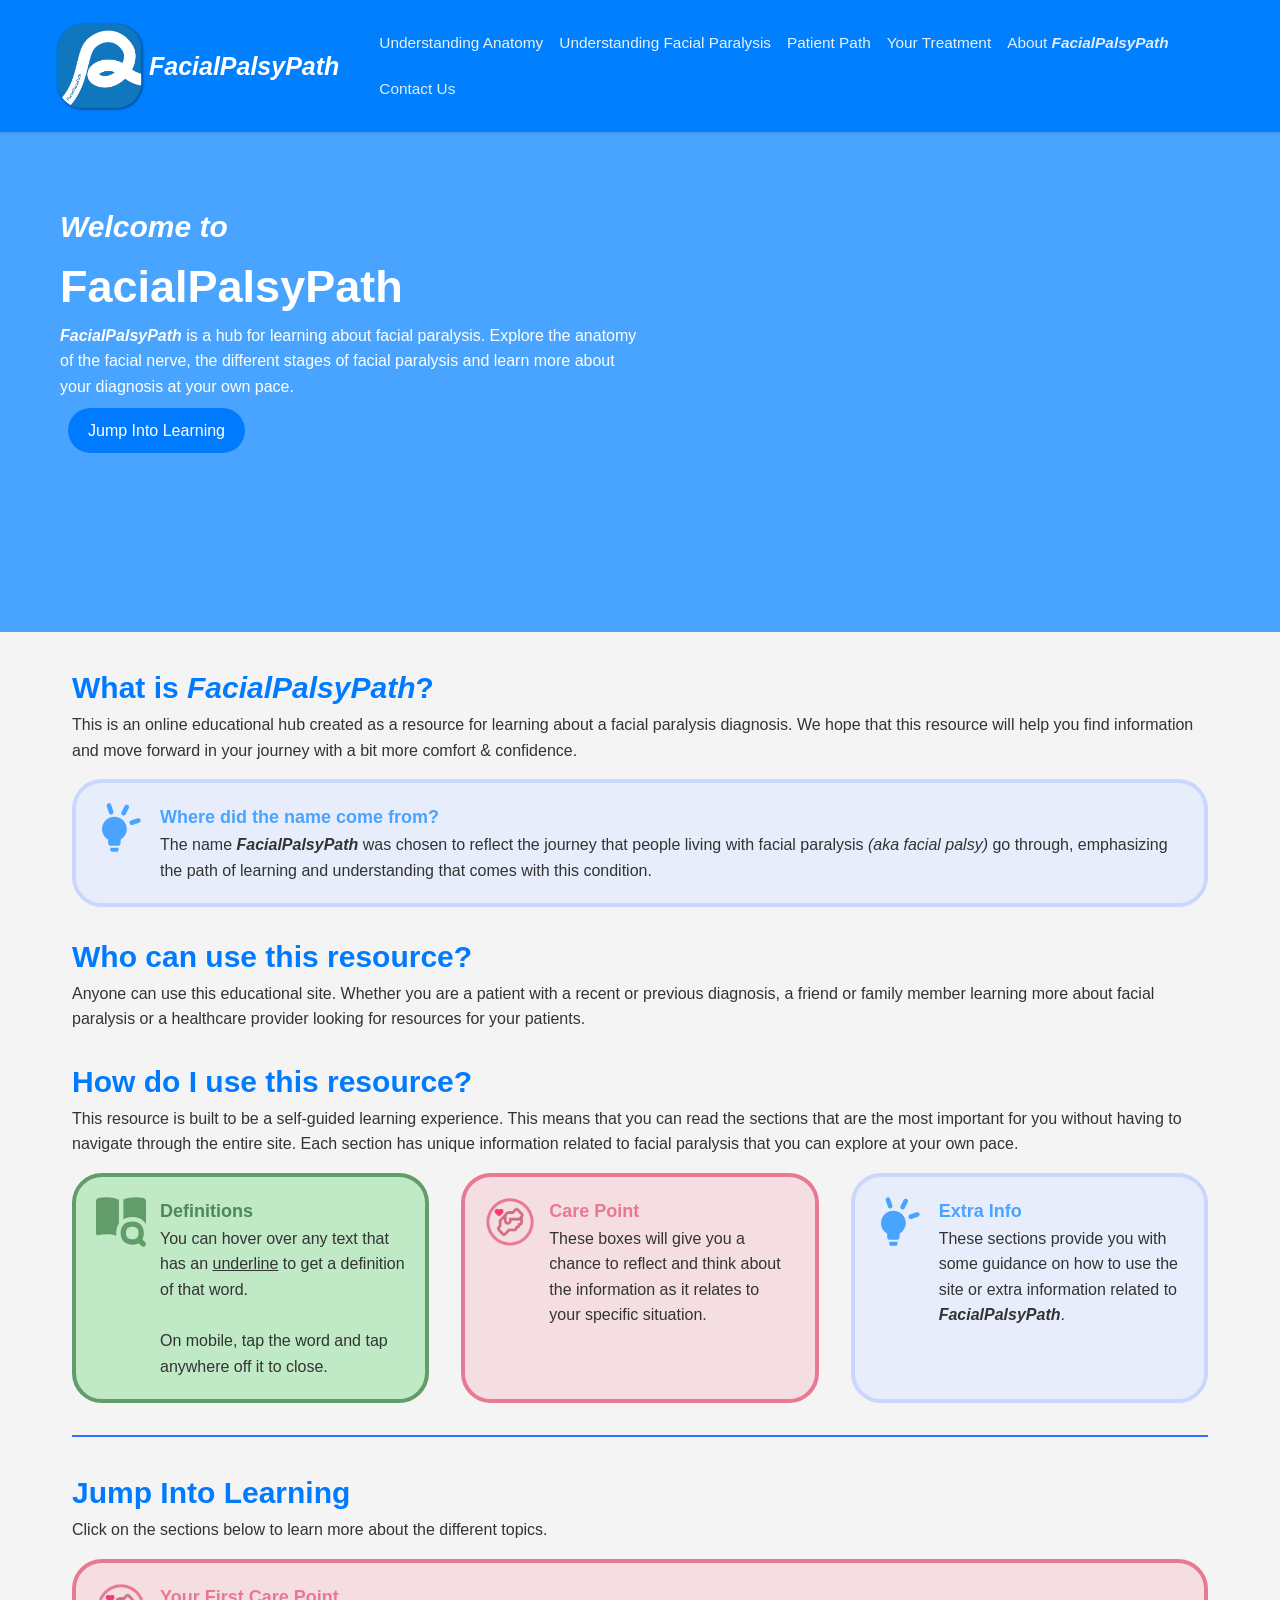
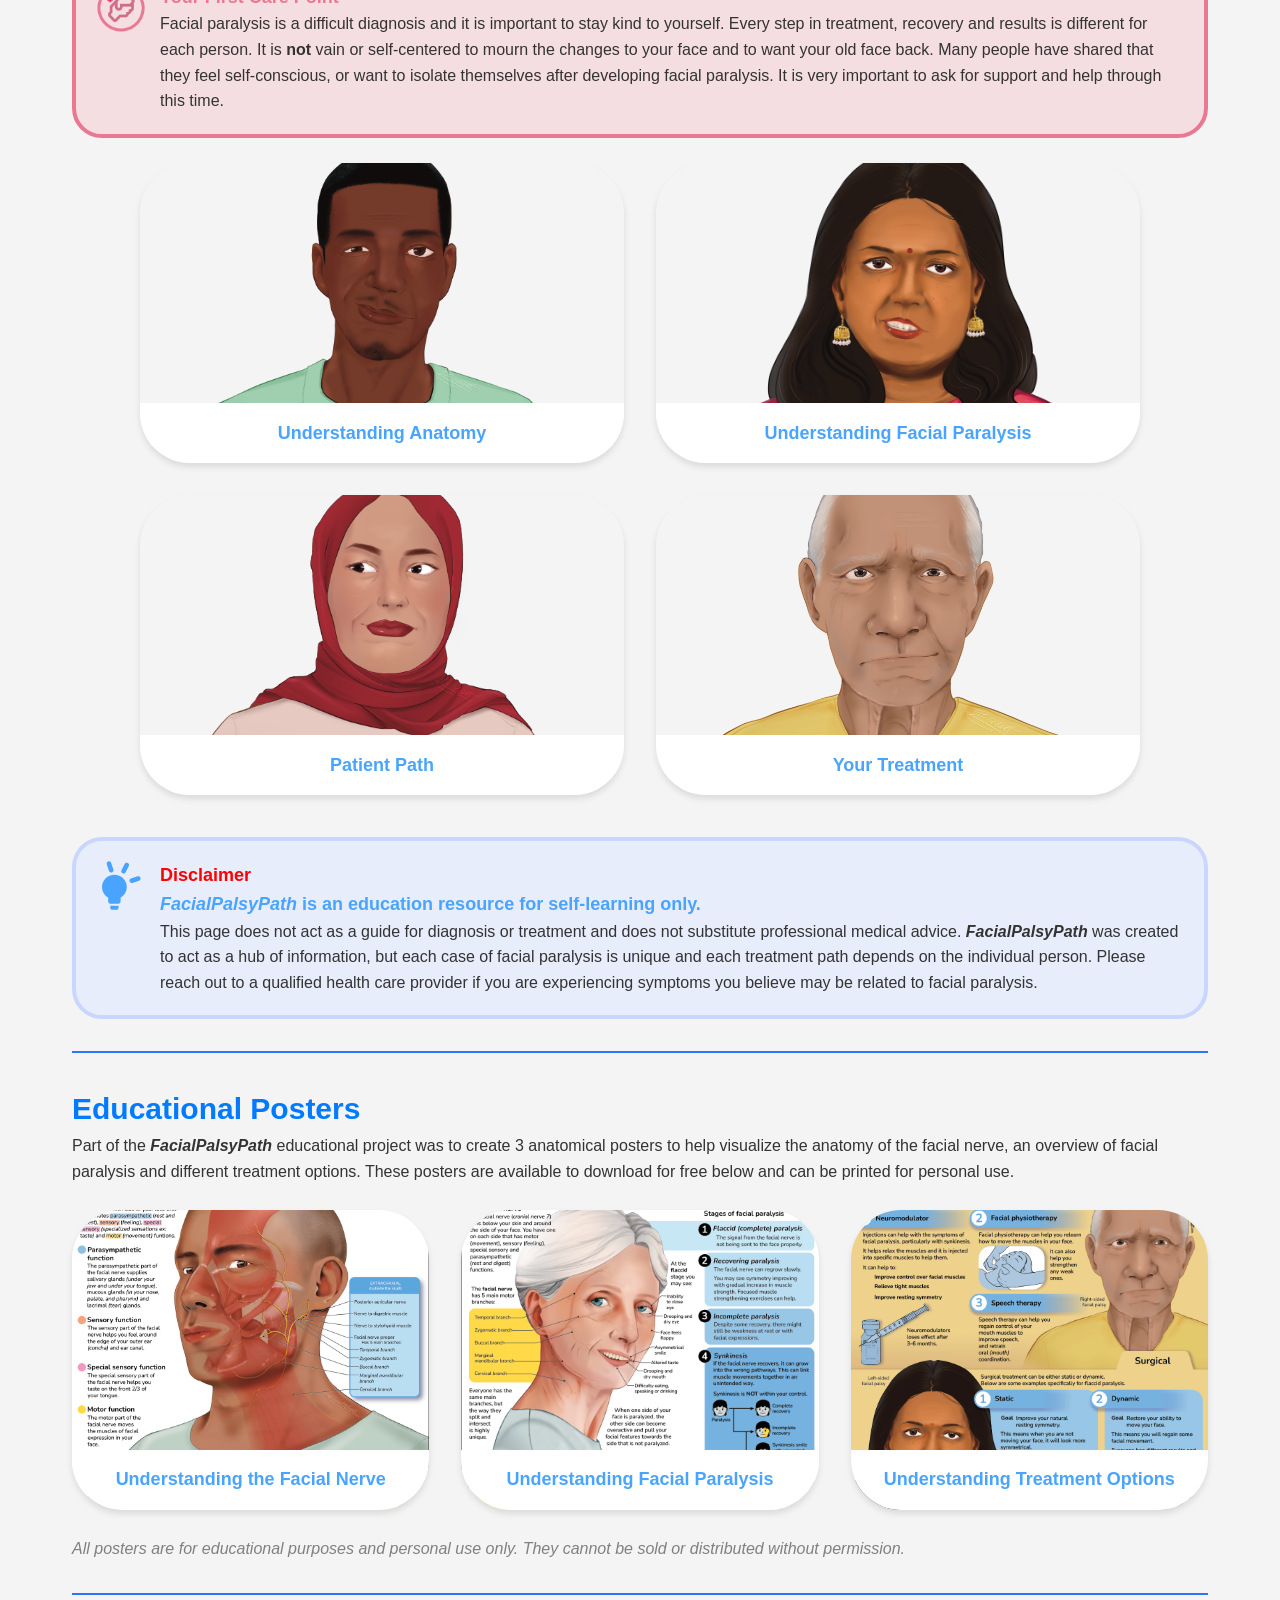
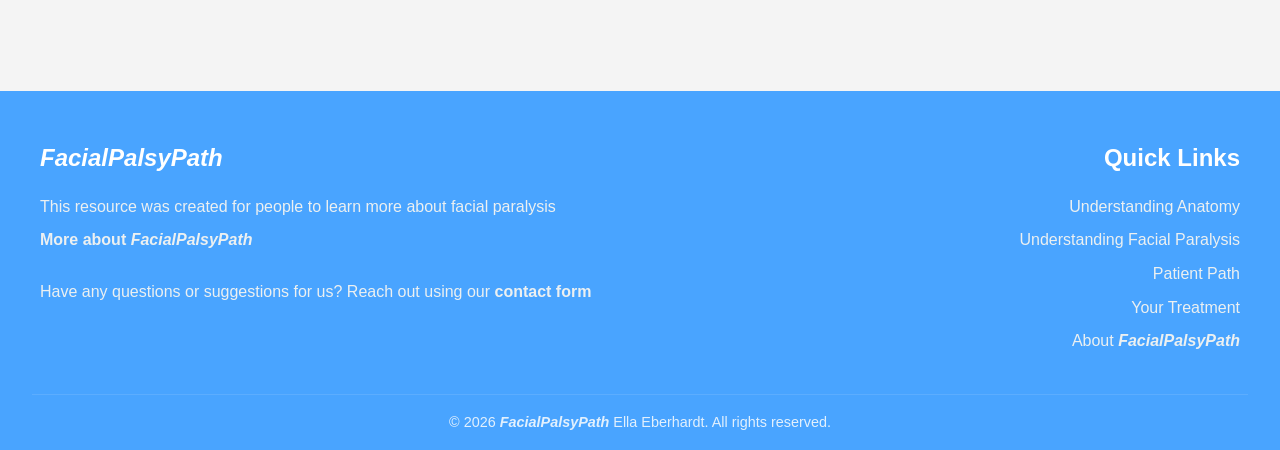
==== commit 0bcfad70: "Editing text" ====
--- a/index.html
+++ b/index.html
@@ -82,7 +82,7 @@
     <h2> <span style="color: white;font-style: italic;font-size: 1em;">Welcome to</span></h2>
     <h2> <span style="color: white;font-style: bold;font-size: 1.5em;">FacialPalsyPath</span></h2>
     <p><span style="font-style: italic; font-weight: bold;">FacialPalsyPath</span> is a hub for learning about facial paralysis. Explore the anatomy of the facial nerve, 
-        get into detail on different types of facial paralysis and learn more about your diagnosis at your own pace.</p>
+        the different stages of facial paralysis and learn more about your diagnosis at your own pace.</p>
     <a href="#jumpintolearning" class="button">Jump Into Learning</a>
   </div>
   <img src="images/IndexSplashImage.png" alt="Image of older white woman with a gentle smile with facial paralysis" class="block-image">
@@ -105,7 +105,7 @@
             learning more about facial paralysis or a healthcare provider looking for resources for your patients.</p>
         <br>
         <h2>How do I use this resource?</h2>
-        <p>This resource is built to be a self-guided learning experience. This means that you can read the sections that you find to be most 
+        <p>This resource is built to be a self-guided learning experience. This means that you can read the sections that are the most 
             important for you without having to navigate through the entire site. Each section has unique information related to facial paralysis that you can explore at your own pace.</p>
             <div class="tutorial-grid">
                 <section class="introduction-to-definition-page">
@@ -119,14 +119,14 @@
                     <img src="icons/CarePointIcon.png" alt="icon of two hands holding with a heart to the top left of them." style="width:50px;height:50px;">
                     <div id="care-point-text">    
                         <h3>Care Point</h3>
-                        <p>These boxes will give you a chance to reflect and think about the information relative to you as a person.</p>
+                        <p>These boxes will give you a chance to reflect and think about the information as it relates to your specific situation.</p>
                     </div>
                 </section> 
                 <section class="tutorial">
                     <img src="icons/LightBulb.svg" alt="icon of a lightbulb." style="width:50px;height:50px;">
                     <div id="tutorial-text">    
                         <h3>Extra Info</h3>
-                        <p>These boxes will give you some guidance on how to use the site or extra information related to <span style="font-weight: bold;font-style: italic;">FacialPalsyPath</span>.</p>
+                        <p>These sections provide you with some guidance on how to use the site or extra information related to <span style="font-weight: bold;font-style: italic;">FacialPalsyPath</span>.</p>
                     </div>
                 </section>
             </div> 
@@ -139,8 +139,8 @@
                     <img src="icons/CarePointIcon.png" alt="icon of two hands holding with a heart to the top left of them." style="width:50px;height:50px;">
                     <div id="care-point-text">    
                         <h3>Your First Care Point</h3>
-                        <p>Facial paralysis is a very heavy diagnosis and it is important to stay kind to yourself. Every step in treatment, recovery and results is different for 
-                            each person. It is <span style="font-weight: bold;">not</span> vain or self-centered to mourn the loss of your face and to want your old face back.  
+                        <p>Facial paralysis is a difficult diagnosis and it is important to stay kind to yourself. Every step in treatment, recovery and results is different for 
+                            each person. It is <span style="font-weight: bold;">not</span> vain or self-centered to mourn the changes to your face and to want your old face back.  
                             Many people have shared that they feel self-conscious, or want to isolate themselves 
                             after developing facial paralysis. It is very important to ask for support and help through this time.</p>
                     </div>
--- a/style.css
+++ b/style.css
@@ -1369,101 +1369,6 @@
         z-index: 20;
     }
 }
-
-
-/* ── Frosted-glass toggle button ─────────────────────────────────────────── 
-.side-panel-toggle {
-  align-self: center;
-  flex-shrink: 0;
-  width: 40px;
-  height: 56px;
-  display: grid;
-  place-items: center;
-
-  /* Frosted glass 
-  background: rgba(200, 220, 255, 0.35);
-  backdrop-filter: blur(10px) saturate(160%);
-  -webkit-backdrop-filter: blur(10px) saturate(160%);
-  border: 1px solid rgba(255, 255, 255, 0.55);
-  border-radius: 0 10px 10px 0;
-
-  color: #003d7a;
-  outline: none;
-  cursor: pointer;
-  box-shadow: 2px 0 12px rgba(0, 80, 200, 0.12);
-  transition: background 0.25s ease, box-shadow 0.25s ease;
-}
-
-.side-panel-toggle:hover {
-  background: rgba(200, 220, 255, 0.55);
-  box-shadow: 2px 0 18px rgba(0, 80, 200, 0.22);
-}
-
-.sp-icon-close {
-  display: none !important;
-}
-
- ── Frosted-glass side panel ────────────────────────────────────────────── 
-.side-panel {
-  display: none;
-  flex-shrink: 0;
-  width: 0;
-  overflow: hidden;
-}
-
-.side-panel-open .side-panel {
-  display: flex;
-  flex-direction: column;
-  justify-content: center;
-  width: 220px;
-  padding: 20px 16px;
-
-  /* Frosted glass 
-  background: rgba(220, 235, 255, 0.35);
-  backdrop-filter: blur(14px) saturate(180%);
-  -webkit-backdrop-filter: blur(14px) saturate(180%);
-  border: 1px solid rgba(255, 255, 255, 0.55);
-  border-radius: 0 16px 16px 0;
-
-  color: #003060;
-  box-shadow: 4px 0 24px rgba(0, 60, 160, 0.15);
-  animation: panelSlideIn 0.3s cubic-bezier(0.25, 0.8, 0.25, 1) both;
-}
-
-@keyframes panelSlideIn {
-  from { opacity: 0; transform: translateX(-12px); }
-  to   { opacity: 1; transform: translateX(0); }
-}
-
-.side-panel h3 {
-  font-size: 1rem;
-  font-weight: 700;
-  color: #002a6e;
-  margin-bottom: 0.6rem;
-}
-
-.side-panel p {
-  font-size: 0.9rem;
-  line-height: 1.5;
-  color: #1a3a5c;
-}
-
-/* Swap icons 
-.side-panel-open .sp-icon-open {
-  display: none !important;
-}
-
-.side-panel-open .sp-icon-close {
-  display: initial !important;
-}
-
-/* Flip toggle border-radius when panel is open 
-.side-panel-open .side-panel-toggle {
-  border-radius: 10px 0 0 10px;
-  box-shadow: -2px 0 12px rgba(0, 80, 200, 0.12);
-}
-------------------------------------*/
-
 
 /* ----------- Buttons ----------- */
 
@@ -1532,23 +1437,6 @@
     scroll-padding-top: 60px; /* Offset for fixed header */
     }
 
-/* Section Button (same styling as #myBtn but inline) */
-/* .section-button {
-  display: inline-block;
-  padding: 12px 20px;
-  background-color: #3498db;
-  color: white;
-  border: none;
-  border-radius: 5px;
-  cursor: pointer;
-  font-size: 1rem;
-  transition: background-color 0.3s ease;
-  text-decoration: none;
-}
-
-.section-button:hover {
-  background-color: #2980b9;
-} */
 
 /* ----------- Smooth Scrolling ----------- */
 
@@ -1566,115 +1454,6 @@
   padding: 2rem;
   width: 100%;
 }
-
-/* ----------- Gallery Styling ----------- */
-/* .gallery {
-  margin-top: 4rem;
-  margin-bottom: 4rem;
-}
-
-.gallery h2 {
-  text-align: center;
-  font-size: 2.5rem;
-  margin-bottom: 3rem;
-  color: #2c3e50;
-} */
-
-/* CSS Grid Layout - 2 Column Grid
-.gallery-grid {
-  display: grid;
-  grid-template-columns: repeat(2, 1fr);
-  gap: 2rem;
-  max-width: 1000px;
-  margin: 0 auto;
-} */
-
-/* Gallery Item Styling
-.gallery-item {
-  position: relative;
-  overflow: hidden;
-  border-radius: 8px;
-  box-shadow: 0 4px 6px rgba(0, 0, 0, 0.1);
-  transition: transform 0.3s ease, box-shadow 0.3s ease;
-  cursor: pointer;
-}
-
-.gallery-item:hover {
-  transform: translateY(-5px);
-  box-shadow: 0 8px 15px rgba(0, 0, 0, 0.2);
-}
-
-.gallery-item img {
-  width: 100%;
-  height: 300px;
-  object-fit: cover;
-  display: block;
-}
-
-.gallery-item a {
-  text-decoration: none;
-  color: inherit;
-  display: block;
-} */
-
-/* Responsive Gallery
-@media (max-width: 768px) {
-  .gallery-grid {
-    grid-template-columns: 1fr;
-    gap: 1.5rem;
-  }
-  
-  .gallery h2 {
-    font-size: 2rem;
-  }
-  
-  .gallery-item img {
-    height: 250px;
-  }
-}
-
-@media (min-width: 769px) and (max-width: 1024px) {
-  .gallery-grid {
-    gap: 1.5rem;
-  }
-} */
-
-/* ----------- Hero Section Styling ----------- */
-/* .hero {
-  text-align: center;
-  padding: 4rem 2rem;
-  background: linear-gradient(135deg, #434c73 0%, #3b13cb 100%);
-  color: white;
-  border-radius: 12px;
-  margin-bottom: 3rem;
-}
-
-.hero h1 {
-  font-size: 3rem;
-  margin-bottom: 1rem;
-  color: white;
-}
-
-.hero p {
-  font-size: 1.3rem;
-  max-width: 600px;
-  margin: 0 auto;
-  color: #ecf0f1;
-} */
-
-/* @media (max-width: 768px) {
-  .hero h1 {
-    font-size: 2rem;
-  }
-  
-  .hero p {
-    font-size: 1.1rem;
-  }
-  
-  .hero {
-    padding: 3rem 1.5rem;
-  }
-} */
 
 /* ----------- Individual Page Header Styling ----------- */
 .page-header {
@@ -1719,84 +1498,6 @@
   font-style: italic;
 }
 
-/* ----------- Lab Content Styling ----------- */
-/* .lab-content {
-  max-width: 800px;
-  margin: 0 auto 4rem;
-} */
-
-/* .learning-section {
-  background-color: white;
-  padding: 2rem;
-  margin-bottom: 2rem;
-  border-radius: 8px;
-  box-shadow: 0 2px 8px rgba(0, 0, 0, 0.1);
-} */
-
-/* .learning-section h3 {
-  color: #667eea;
-  margin-bottom: 1rem;
-  font-size: 1.5rem;
-} */
-
-/* .learning-section ul {
-  margin-left: 2rem;
-  line-height: 1.8;
-} */
-
-/* .learning-section li {
-  margin-bottom: 0.5rem;
-} */
-
-/* ----------- Lab Image Gallery ----------- */
-/* .lab-images {
-  margin-bottom: 4rem;
-}
-
-.lab-images h2 {
-  text-align: center;
-  font-size: 2rem;
-  margin-bottom: 2rem;
-  color: #2c3e50;
-}
-
-.screenshot-grid {
-  display: grid;
-  grid-template-columns: repeat(auto-fit, minmax(300px, 1fr));
-  gap: 2rem;
-  max-width: 1200px;
-  margin: 0 auto;
-}
-
-.screenshot-grid figure {
-  margin: 0;
-  background: white;
-  border-radius: 8px;
-  overflow: hidden;
-  box-shadow: 0 4px 6px rgba(0, 0, 0, 0.1);
-  transition: transform 0.3s ease, box-shadow 0.3s ease;
-}
-
-.screenshot-grid figure:hover {
-  transform: translateY(-5px);
-  box-shadow: 0 8px 15px rgba(0, 0, 0, 0.2);
-}
-
-.screenshot-grid img {
-  width: 100%;
-  height: 250px;
-  object-fit: cover;
-  display: block;
-}
-
-.screenshot-grid figcaption {
-  padding: 1rem;
-  text-align: center;
-  font-style: italic;
-  color: #555;
-  background-color: #f8f9fa;
-} */
-
 /* ----------- References Sections Styling ----------- */
 
 .references-dropdown {
